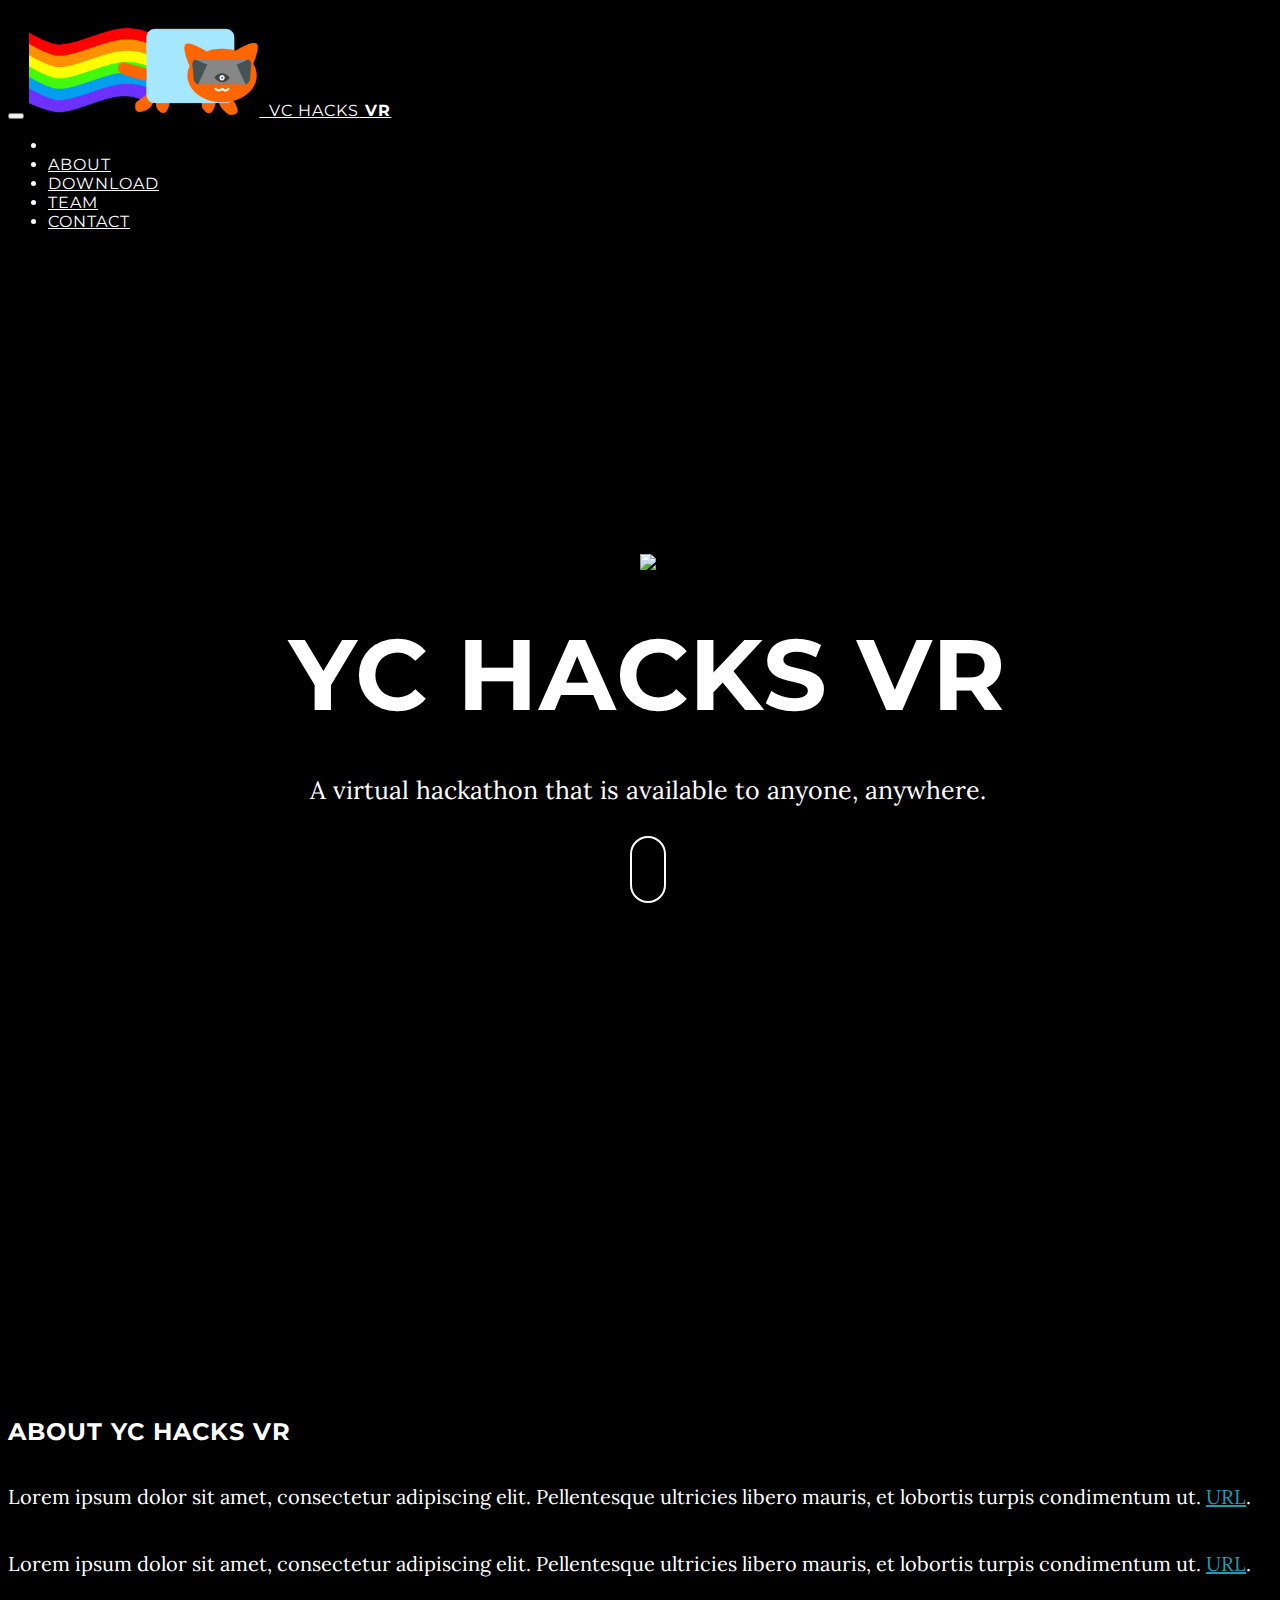
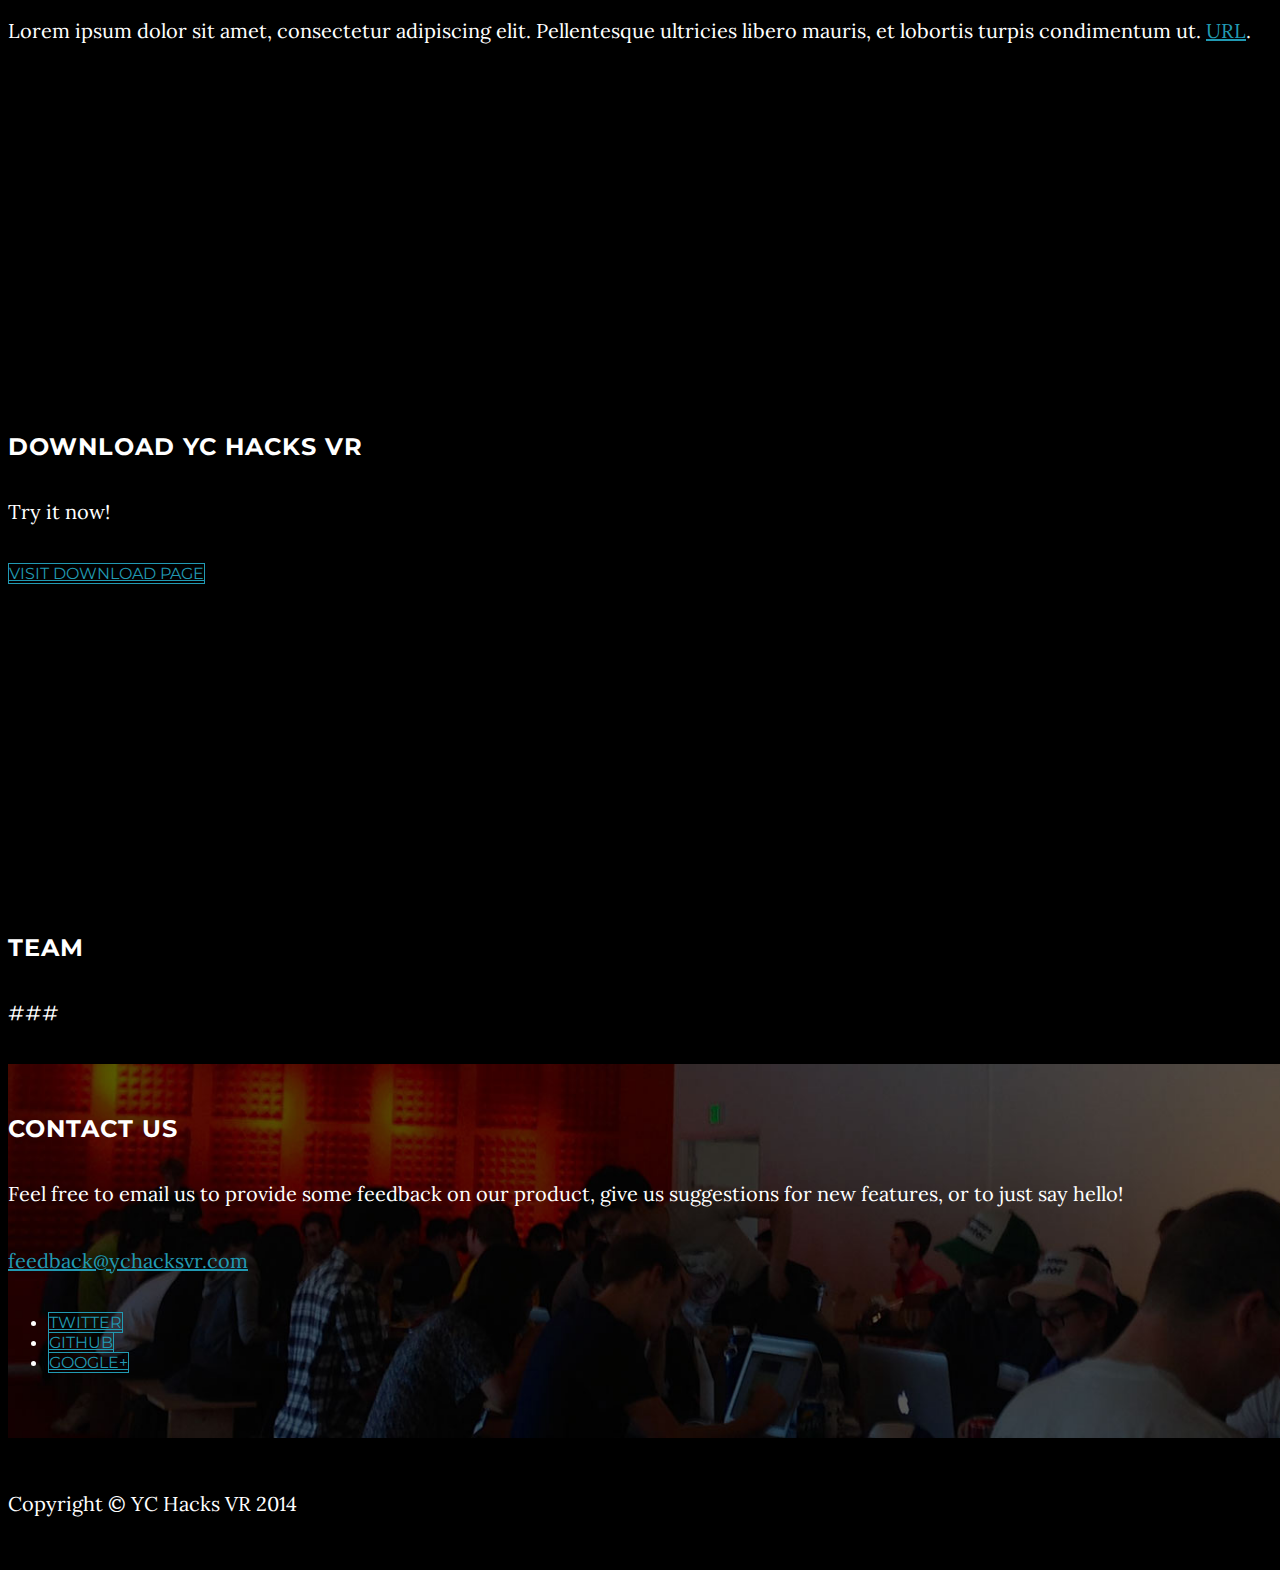
==== website/index.html @ 55fa694f "[Added] contact section background test" ====
<!DOCTYPE html>
<html lang="en">

<head>

    <meta charset="utf-8">
    <meta http-equiv="X-UA-Compatible" content="IE=edge">
    <meta name="viewport" content="width=device-width, initial-scale=1">
    <meta name="description" content="">
    <meta name="author" content="">

    <title>YC Hacks VR - Hackathon for all hackers on the planet</title>

    <!-- Bootstrap Core CSS -->
    <link href="css/bootstrap.min.css" rel="stylesheet">

    <!-- Custom CSS -->
    <link href="css/style.css" rel="stylesheet">

    <!-- Custom Fonts -->
    <link href="font-awesome-4.1.0/css/font-awesome.min.css" rel="stylesheet" type="text/css">
    <link href="http://fonts.googleapis.com/css?family=Lora:400,700,400italic,700italic" rel="stylesheet" type="text/css">
    <link href="http://fonts.googleapis.com/css?family=Montserrat:400,700" rel="stylesheet" type="text/css">

    <!-- HTML5 Shim and Respond.js IE8 support of HTML5 elements and media queries -->
    <!-- WARNING: Respond.js doesn't work if you view the page via file:// -->
    <!--[if lt IE 9]>
        <script src="https://oss.maxcdn.com/libs/html5shiv/3.7.0/html5shiv.js"></script>
        <script src="https://oss.maxcdn.com/libs/respond.js/1.4.2/respond.min.js"></script>
    <![endif]-->

</head>

<body id="page-top" data-spy="scroll" data-target=".navbar-fixed-top">

    <!-- Navigation -->
    <nav class="navbar navbar-custom navbar-fixed-top" role="navigation">
        <div class="container">
            <div class="navbar-header">
                <button type="button" class="navbar-toggle" data-toggle="collapse" data-target=".navbar-main-collapse">
                    <i class="fa fa-bars"></i>
                </button>
                <a class="navbar-brand page-scroll" href="#page-top">
                    <!-- <i class="fa fa-play-circle"></i> -->  <span class="light"><img src="../img-logo/nyan-vrcat.png" width="18%" margin="">&nbsp;&nbsp;VC Hacks</span> VR
                </a>
            </div>

            <!-- Collect the nav links, forms, and other content for toggling -->
            <div class="collapse navbar-collapse navbar-right navbar-main-collapse">
                <ul class="nav navbar-nav">
                    <!-- Hidden li included to remove active class from about link when scrolled up past about section -->
                    <li class="hidden">
                        <a href="#page-top"></a>
                    </li>
                    <li>
                        <a class="page-scroll" href="#about">About</a>
                    </li>
                    <li>
                        <a class="page-scroll" href="#download">Download</a>
                    </li>
                    <li>
                        <a class="page-scroll" href="#team">Team</a>
                    </li>
                    <li>
                        <a class="page-scroll" href="#contact">Contact</a>
                    </li>
                </ul>
            </div>
            <!-- /.navbar-collapse -->
        </div>
        <!-- /.container -->
    </nav>

    <!-- Intro Header -->
    <header class="intro">
        <div class="intro-body">
            <div class="container">
                <div class="row">
                    <div class="col-md-8 col-md-offset-2">
                        <h1><img src="../img-logo/logo-cat.png"></h1>
                        <h1 class="brand-heading">YC Hacks VR</h1>
                        <p class="intro-text">A virtual hackathon that is available to anyone, anywhere.</p>
                        <a href="#about" class="btn btn-circle page-scroll">
                            <i class="fa fa-angle-double-down animated"></i>
                        </a>
                    </div>
                </div>
            </div>
        </div>
    </header>

    <!-- About Section -->
    <section id="about" class="container content-section text-center">
        <div class="row">
            <div class="col-lg-8 col-lg-offset-2">
                <h2>About YC Hacks VR</h2>
                <p>Lorem ipsum dolor sit amet, consectetur adipiscing elit. Pellentesque ultricies libero mauris, et lobortis turpis condimentum ut. <a href="#">URL</a>.</p>
                <p>Lorem ipsum dolor sit amet, consectetur adipiscing elit. Pellentesque ultricies libero mauris, et lobortis turpis condimentum ut. <a href="#">URL</a>.</p>
                <p>Lorem ipsum dolor sit amet, consectetur adipiscing elit. Pellentesque ultricies libero mauris, et lobortis turpis condimentum ut. <a href="#">URL</a>.</p>
            </div>


        </div>
    </section>

    <!-- Download Section -->
    <section id="download" class="content-section text-center">
        <div class="download-section">
            <div class="container">
                <div class="col-lg-8 col-lg-offset-2">
                    <h2>Download YC Hacks VR</h2>
                    <p>Try it now!</p>
                    <a href="#" class="btn btn-default btn-lg">Visit Download Page</a>
                </div>
            </div>
        </div>
    </section>

    <!-- Team Section -->
    <section id="team" class="content-section text-center">
        <div class="team-section">
            <div class="container">
                <div class="col-lg-8 col-lg-offset-2">
                    <h2>Team</h2>
                    <p>###</p>
<!--                     <a href="#" class="btn btn-default btn-lg">Visit Download Page</a> -->
                </div>
            </div>
        </div>
    </section>

    <!-- Contact Section -->
    <section id="contact" class="container content-section text-center">
        <div class="row">
            <div class="col-lg-8 col-lg-offset-2">
                <h2>Contact Us</h2>
                <p>Feel free to email us to provide some feedback on our product, give us suggestions for new features, or to just say hello!</p>
                <p><a href="mailto:feedback@ychacksvr.com">feedback@ychacksvr.com</a>
                </p>
                <ul class="list-inline banner-social-buttons">
                    <li>
                        <a href="#" class="btn btn-default btn-lg"><i class="fa fa-twitter fa-fw"></i> <span class="network-name">Twitter</span></a>
                    </li>
                    <li>
                        <a href="#" class="btn btn-default btn-lg"><i class="fa fa-github fa-fw"></i> <span class="network-name">Github</span></a>
                    </li>
                    <li>
                        <a href="#" class="btn btn-default btn-lg"><i class="fa fa-google-plus fa-fw"></i> <span class="network-name">Google+</span></a>
                    </li>
                </ul>
            </div>
        </div>
    </section>

    <!-- Map Section -->
<!--     <div id="map"></div> -->

    <!-- Footer -->
    <footer>
        <div class="container text-center">
            <p>Copyright &copy; YC Hacks VR 2014</p>
        </div>
    </footer>

    <!-- jQuery Version 1.11.0 -->
    <script src="js/jquery-1.11.0.js"></script>

    <!-- Bootstrap Core JavaScript -->
    <script src="js/bootstrap.min.js"></script>

    <!-- Plugin JavaScript -->
    <script src="js/jquery.easing.min.js"></script>

    <!-- Google Maps API Key - Use your own API key to enable the map feature. More information on the Google Maps API can be found at https://developers.google.com/maps/ -->
    <!-- <script type="text/javascript" src="https://maps.googleapis.com/maps/api/js?key=AIzaSyCRngKslUGJTlibkQ3FkfTxj3Xss1UlZDA&sensor=false"></script> -->

    <!-- Custom Theme JavaScript -->
    <script src="js/grayscale.js"></script>

</body>

</html>
---- website/css/style.css ----
/*!
 * Start Bootstrap - Grayscale Bootstrap Theme (http://startbootstrap.com)
 * Code licensed under the Apache License v2.0.
 * For details, see http://www.apache.org/licenses/LICENSE-2.0.
 */

body {
    width: 100%;
    height: 100%;
    font-family: Lora,"Helvetica Neue",Helvetica,Arial,sans-serif;
    color: #fff;
    background-color: #000;
}

html {
    width: 100%;
    height: 100%;
}

h1,
h2,
h3,
h4,
h5,
h6 {
    margin: 0 0 35px;
    text-transform: uppercase;
    font-family: Montserrat,"Helvetica Neue",Helvetica,Arial,sans-serif;
    font-weight: 700;
    letter-spacing: 1px;
}

p {
    margin: 0 0 25px;
    font-size: 18px;
    line-height: 1.5;
}

@media(min-width:767px) {
    p {
        margin: 0 0 35px;
        font-size: 20px;
        line-height: 1.6;
    }
}

a {
    color: #219ab3;
    -webkit-transition: all .2s ease-in-out;
    -moz-transition: all .2s ease-in-out;
    transition: all .2s ease-in-out;
}

a:hover,
a:focus {
    text-decoration: none;
    color: #11505d;
}

.light {
    font-weight: 400;
}

.navbar-custom {
    margin-bottom: 0;
    border-bottom: 1px solid rgba(255,255,255,.3);
    text-transform: uppercase;
    font-family: Montserrat,"Helvetica Neue",Helvetica,Arial,sans-serif;
    background-color: #000;
}

.navbar-custom .navbar-brand {
    font-weight: 700;
}

.navbar-custom .navbar-brand:focus {
    outline: 0;
}

.navbar-custom .navbar-brand .navbar-toggle {
    padding: 4px 6px;
    font-size: 16px;
    color: #fff;
}

.navbar-custom .navbar-brand .navbar-toggle:focus,
.navbar-custom .navbar-brand .navbar-toggle:active {
    outline: 0;
}

.navbar-custom a {
    color: #fff;
}

.navbar-custom .nav li.active {
    outline: nonte;
    background-color: rgba(255,255,255,.3);
}

.navbar-custom .nav li a {
    -webkit-transition: background .3s ease-in-out;
    -moz-transition: background .3s ease-in-out;
    transition: background .3s ease-in-out;
}

.navbar-custom .nav li a:hover,
.navbar-custom .nav li a:focus,
.navbar-custom .nav li a.active {
    outline: 0;
    background-color: rgba(255,255,255,.3);
}

@media(min-width:767px) {
    .navbar {
        padding: 20px 0;
        border-bottom: 0;
        letter-spacing: 1px;
        background: 0 0;
        -webkit-transition: background .5s ease-in-out,padding .5s ease-in-out;
        -moz-transition: background .5s ease-in-out,padding .5s ease-in-out;
        transition: background .5s ease-in-out,padding .5s ease-in-out;
    }

    .top-nav-collapse {
        padding: 0;
        background-color: #000;
    }

    .navbar-custom.top-nav-collapse {
        border-bottom: 1px solid rgba(255,255,255,.3);
    }
}

.intro {
    display: table;
    width: 100%;
    height: auto;
    padding: 100px 0;
    text-align: center;
    color: #fff;
    background: url(../img/intro-bg1.jpg) no-repeat bottom center scroll;
    background-color: #000;
    -webkit-background-size: cover;
    -moz-background-size: cover;
    background-size: cover;
    -o-background-size: cover;
}

.intro .intro-body {
    display: table-cell;
    vertical-align: middle;
}

.intro .intro-body .brand-heading {
    font-size: 40px;
}

.intro .intro-body .intro-text {
    font-size: 18px;
}

@media(min-width:767px) {
    .intro {
        height: 100%;
        padding: 0;
    }

    .intro .intro-body .brand-heading {
        font-size: 100px;
    }

    .intro .intro-body .intro-text {
        font-size: 25px;
    }
}

.btn-circle {
    width: 70px;
    height: 70px;
    margin-top: 15px;
    padding: 7px 16px;
    border: 2px solid #fff;
    border-radius: 35px;
    font-size: 40px;
    color: #fff;
    background: 0 0;
    -webkit-transition: background .3s ease-in-out;
    -moz-transition: background .3s ease-in-out;
    transition: background .3s ease-in-out;
}

.btn-circle:hover,
.btn-circle:focus {
    outline: 0;
    color: #fff;
    background: rgba(255,255,255,.1);
}

.btn-circle i.animated {
    -webkit-transition-property: -webkit-transform;
    -webkit-transition-duration: 1s;
    -moz-transition-property: -moz-transform;
    -moz-transition-duration: 1s;
}

.btn-circle:hover i.animated {
    -webkit-animation-name: pulse;
    -moz-animation-name: pulse;
    -webkit-animation-duration: 1.5s;
    -moz-animation-duration: 1.5s;
    -webkit-animation-iteration-count: infinite;
    -moz-animation-iteration-count: infinite;
    -webkit-animation-timing-function: linear;
    -moz-animation-timing-function: linear;
}

@-webkit-keyframes pulse {
    0 {
        -webkit-transform: scale(1);
        transform: scale(1);
    }

    50% {
        -webkit-transform: scale(1.2);
        transform: scale(1.2);
    }

    100% {
        -webkit-transform: scale(1);
        transform: scale(1);
    }
}

@-moz-keyframes pulse {
    0 {
        -moz-transform: scale(1);
        transform: scale(1);
    }

    50% {
        -moz-transform: scale(1.2);
        transform: scale(1.2);
    }

    100% {
        -moz-transform: scale(1);
        transform: scale(1);
    }
}

.content-section {
    padding-top: 100px;
}

.download-section {
    width: 100%;
    padding: 50px 0;
    color: #fff;
    background: url(../img/downloads-bg1.jpg) no-repeat center center scroll;
    background-color: #000;
    -webkit-background-size: cover;
    -moz-background-size: cover;
    background-size: cover;
    -o-background-size: cover;
}

#map {
    width: 100%;
    height: 200px;
    margin-top: 100px;
}

@media(min-width:767px) {
    .content-section {
        padding-top: 250px;
    }

    .download-section {
        padding: 100px 0;
    }

    #map {
        height: 400px;
        margin-top: 250px;
    }
}

.btn {
    text-transform: uppercase;
    font-family: Montserrat,"Helvetica Neue",Helvetica,Arial,sans-serif;
    font-weight: 400;
    -webkit-transition: all .3s ease-in-out;
    -moz-transition: all .3s ease-in-out;
    transition: all .3s ease-in-out;
}

.btn-default {
    border: 1px solid #219ab3;
    color: #219ab3;
    background-color: transparent;
}

.btn-default:hover,
.btn-default:focus {
    border: 1px solid #219ab3;
    outline: 0;
    color: #000;
    background-color: #219ab3;
}

#contact {
    width: 100%;
    padding: 50px 0;
    color: #fff;
    background: url(../img/downloads-bg2.jpg) no-repeat center center scroll;
    background-color: #000;
    -webkit-background-size: cover;
    -moz-background-size: cover;
    background-size: cover;
    -o-background-size: cover;
}


ul.banner-social-buttons {
    margin-top: 0;
}


@media(max-width:1199px) {
    ul.banner-social-buttons {
        margin-top: 15px;
    }
}

@media(max-width:767px) {
    ul.banner-social-buttons li {
        display: block;
        margin-bottom: 20px;
        padding: 0;
    }

    ul.banner-social-buttons li:last-child {
        margin-bottom: 0;
    }
}

footer {
    padding: 50px 0;
}

footer p {
    margin: 0;
}

::-moz-selection {
    text-shadow: none;
    background: #fcfcfc;
    background: rgba(255,255,255,.2);
}

::selection {
    text-shadow: none;
    background: #fcfcfc;
    background: rgba(255,255,255,.2);
}

img::selection {
    background: 0 0;
}

img::-moz-selection {
    background: 0 0;
}

body {
    webkit-tap-highlight-color: rgba(255,255,255,.2);
}
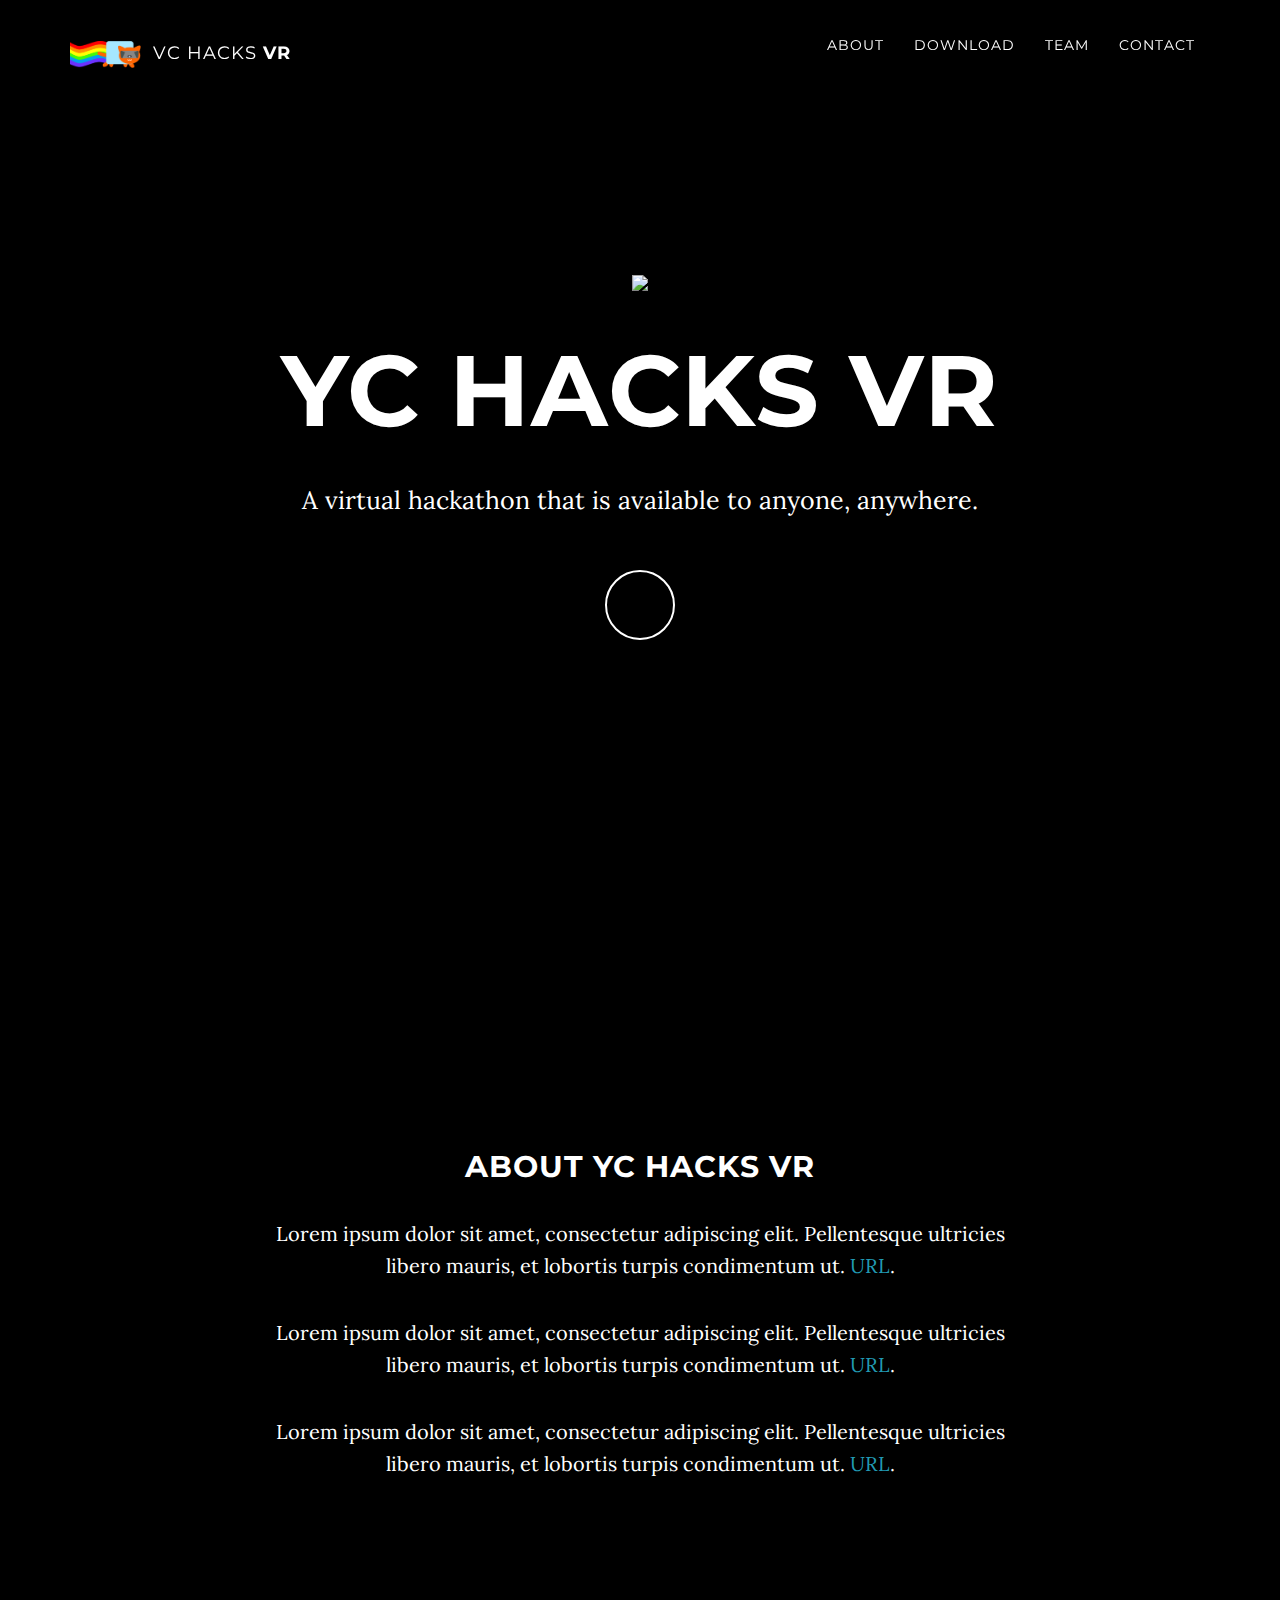
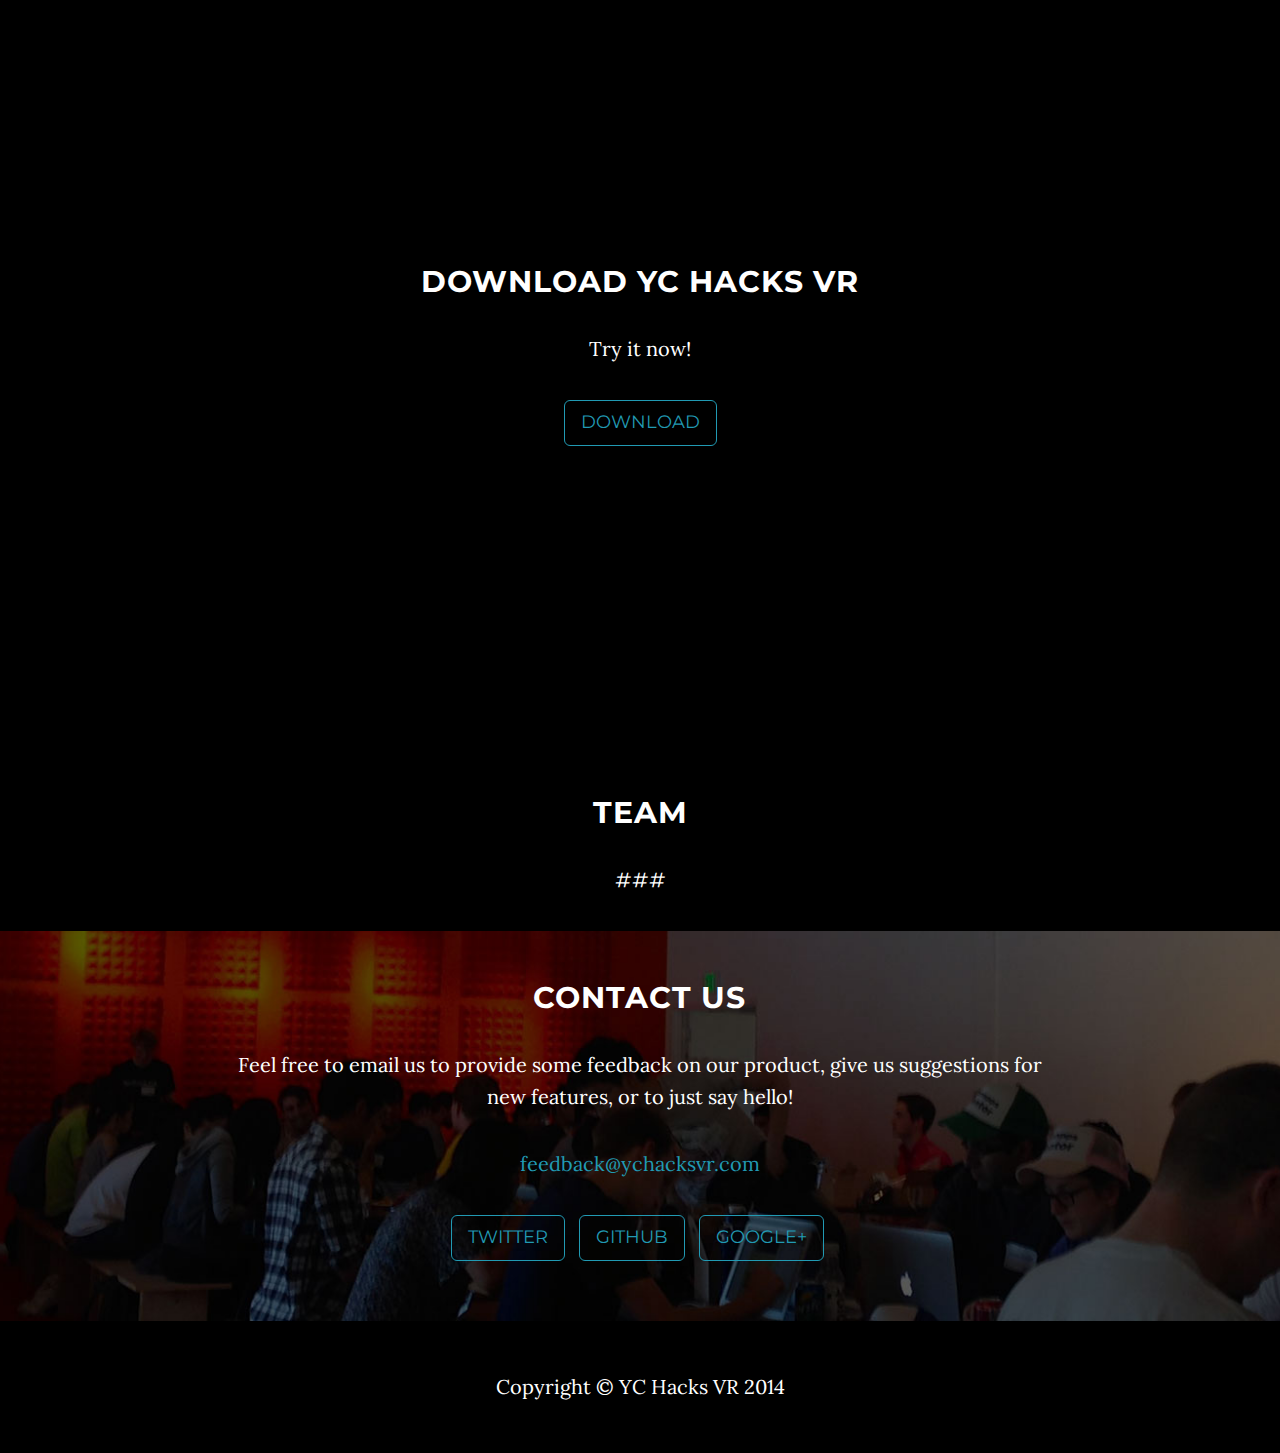
==== commit 5a3d67b5: "[Fixed] nav-bar position" ====
--- a/website/index.html
+++ b/website/index.html
@@ -41,7 +41,7 @@
                     <i class="fa fa-bars"></i>
                 </button>
                 <a class="navbar-brand page-scroll" href="#page-top">
-                    <!-- <i class="fa fa-play-circle"></i> -->  <span class="light"><img src="../img-logo/nyan-vrcat.png" width="18%" margin="">&nbsp;&nbsp;VC Hacks</span> VR
+                    <!-- <i class="fa fa-play-circle"></i> -->  <span class="light"><img src="../img-logo/nyan-vrcat.png" width="18%">&nbsp;&nbsp;VC Hacks</span> VR
                 </a>
             </div>
 
@@ -110,7 +110,7 @@
                 <div class="col-lg-8 col-lg-offset-2">
                     <h2>Download YC Hacks VR</h2>
                     <p>Try it now!</p>
-                    <a href="#" class="btn btn-default btn-lg">Visit Download Page</a>
+                    <a href="#" class="btn btn-default btn-lg">Download</a>
                 </div>
             </div>
         </div>
--- a/website/css/style.css
+++ b/website/css/style.css
@@ -61,6 +61,10 @@
     font-weight: 400;
 }
 
+.navbar-brand {
+    padding-bottom: 10px;
+}
+
 .navbar-custom {
     margin-bottom: 0;
     border-bottom: 1px solid rgba(255,255,255,.3);
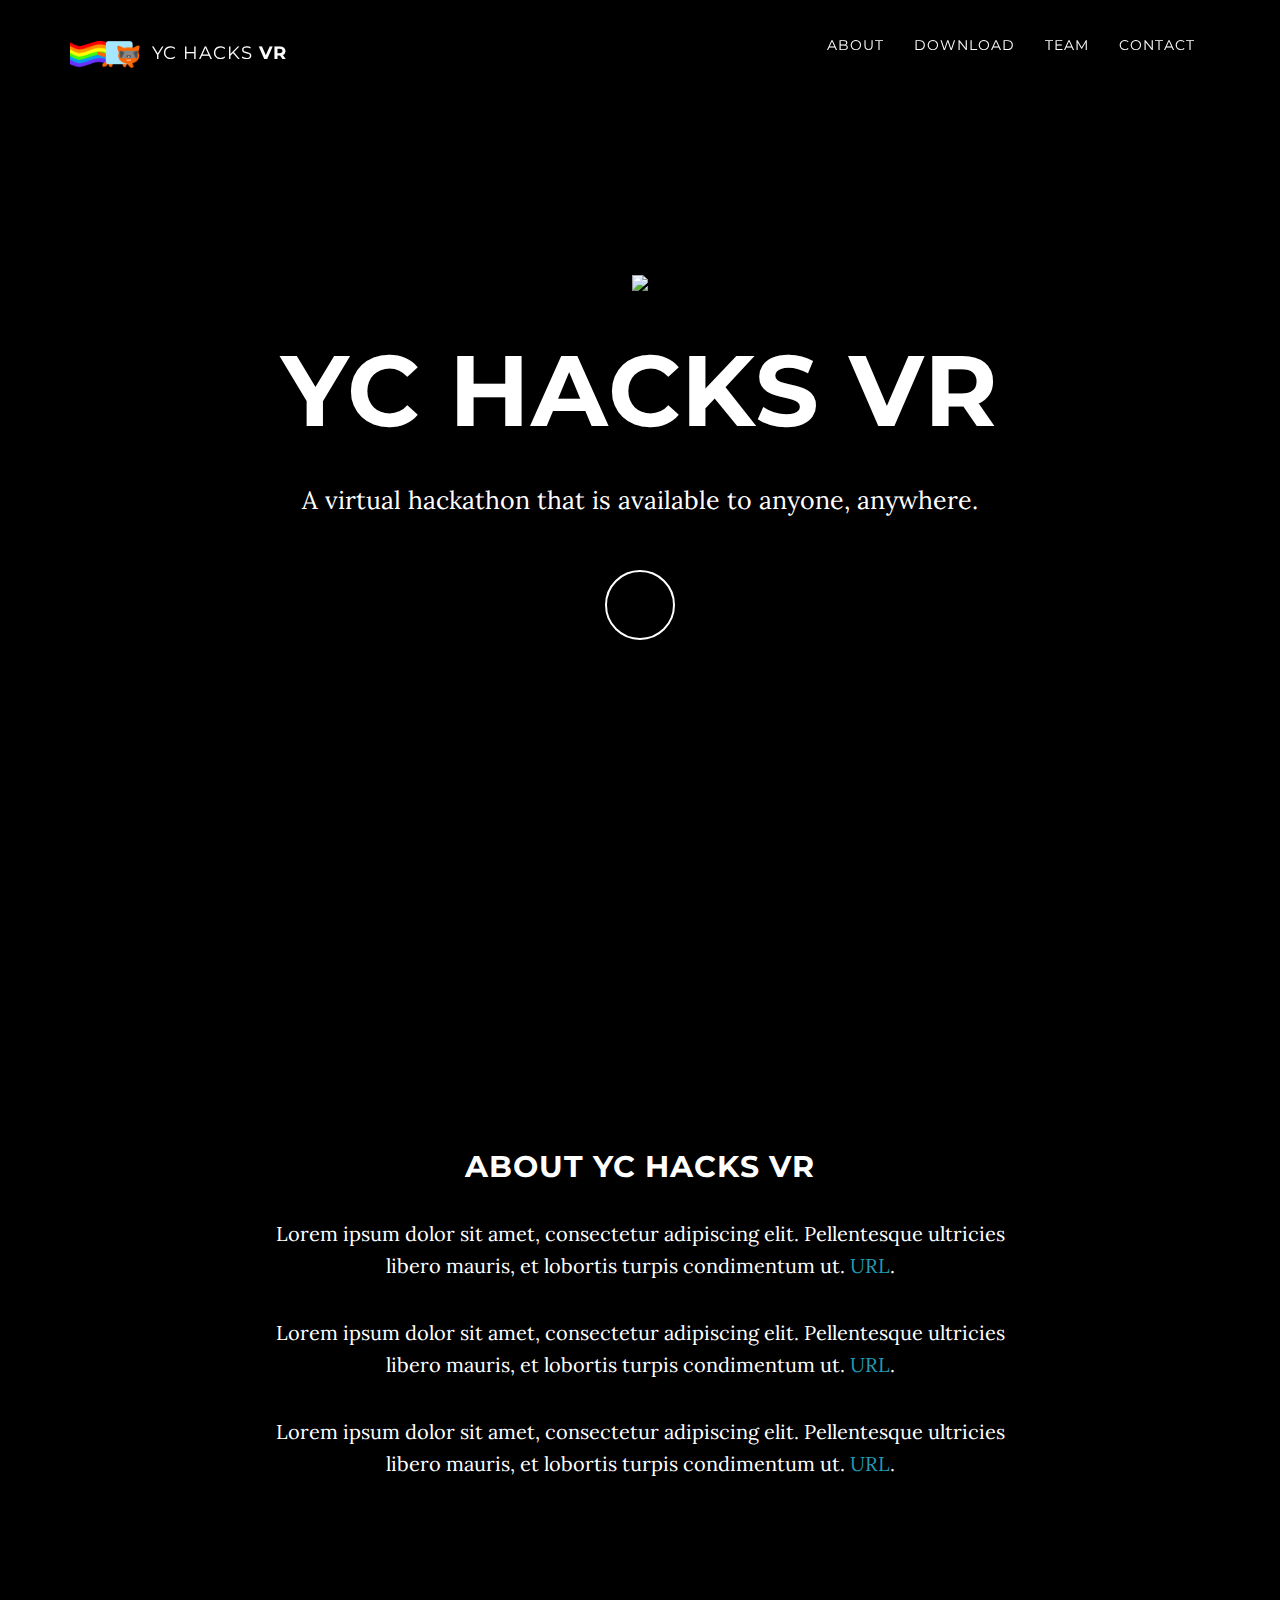
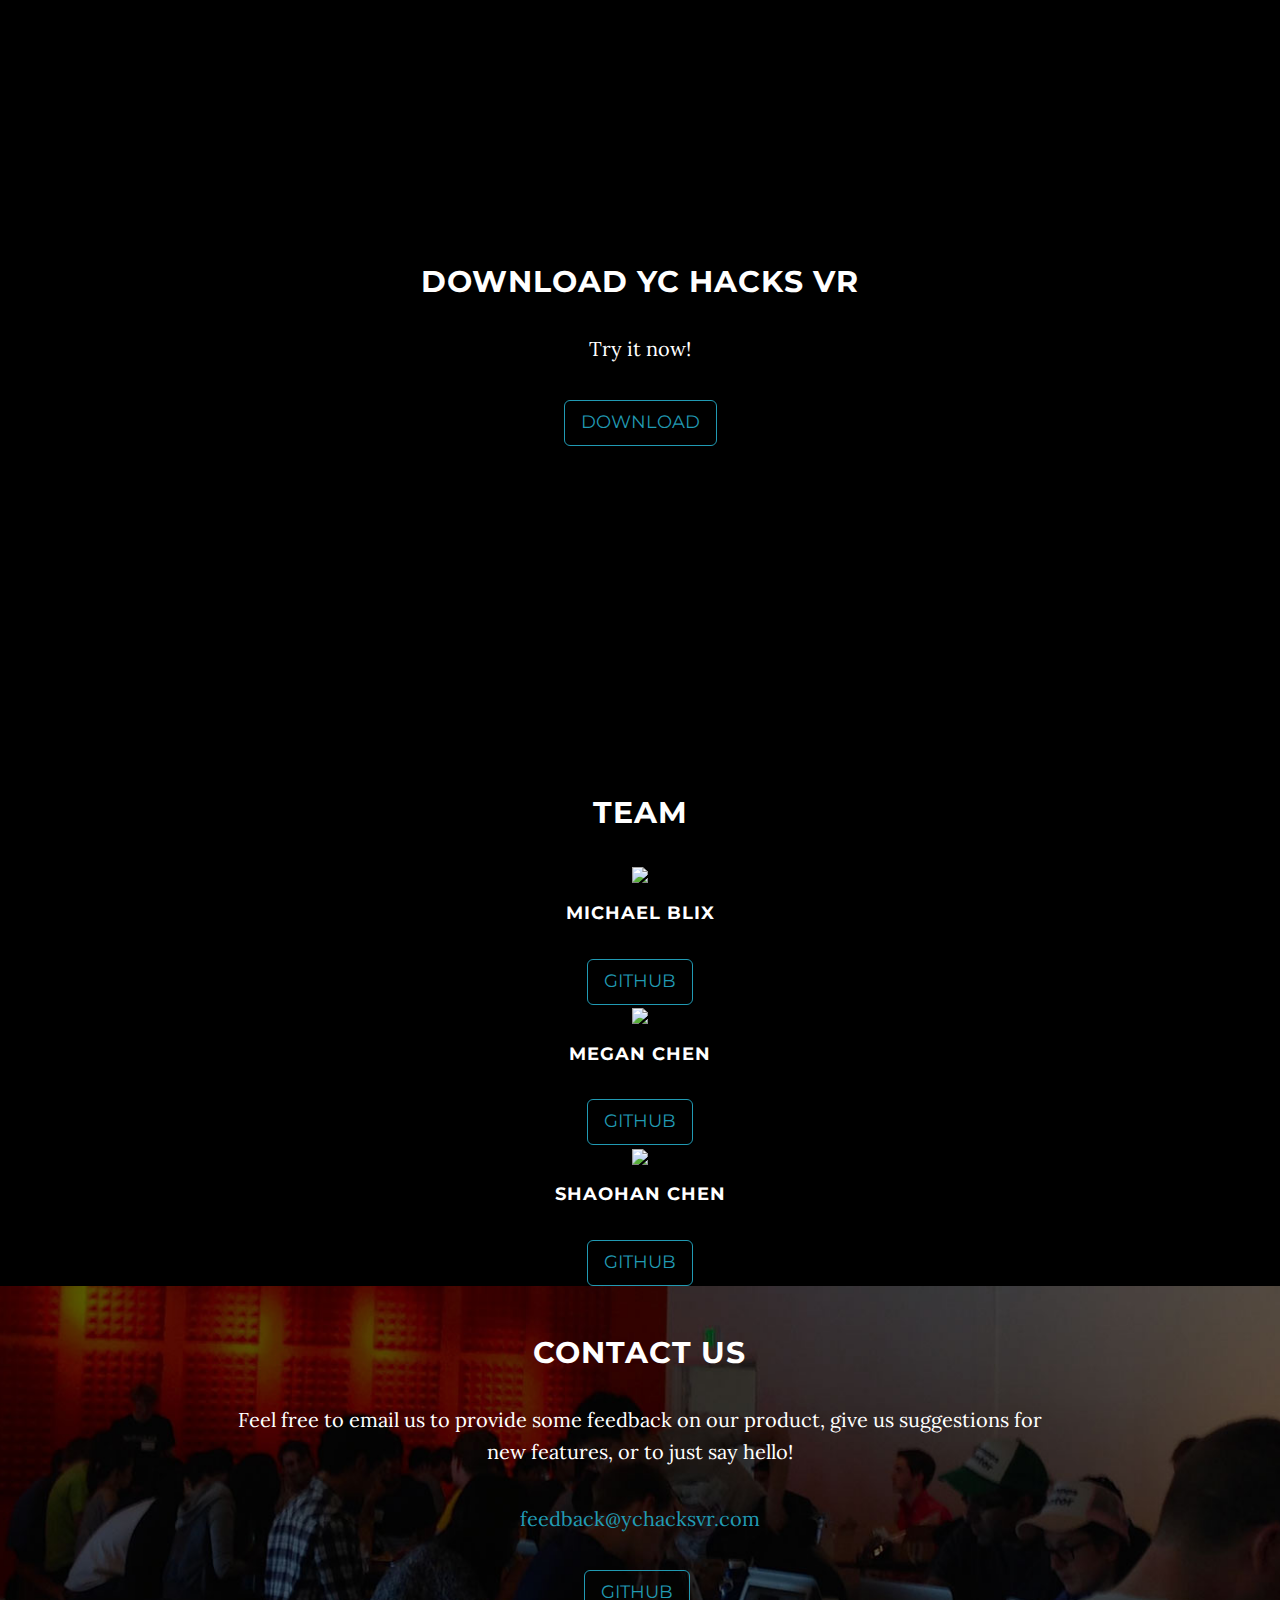
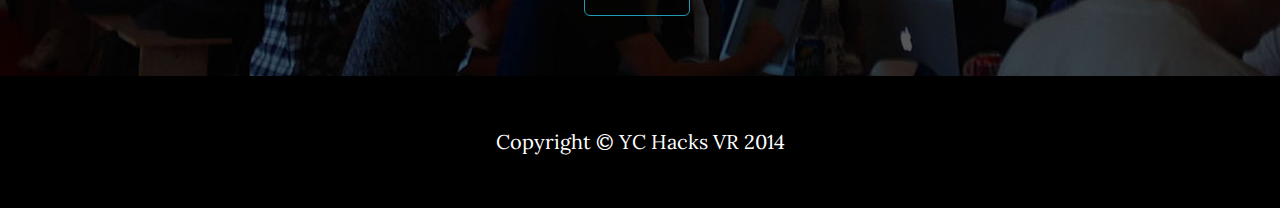
==== commit 853dde9a: "[Fixed] typo" ====
--- a/website/index.html
+++ b/website/index.html
@@ -41,7 +41,7 @@
                     <i class="fa fa-bars"></i>
                 </button>
                 <a class="navbar-brand page-scroll" href="#page-top">
-                    <!-- <i class="fa fa-play-circle"></i> -->  <span class="light"><img src="../img-logo/nyan-vrcat.png" width="18%">&nbsp;&nbsp;VC Hacks</span> VR
+                    <!-- <i class="fa fa-play-circle"></i> -->  <span class="light"><img src="../img-logo/nyan-vrcat.png" width="18%">&nbsp;&nbsp;YC Hacks</span> VR
                 </a>
             </div>
 
@@ -98,8 +98,6 @@
                 <p>Lorem ipsum dolor sit amet, consectetur adipiscing elit. Pellentesque ultricies libero mauris, et lobortis turpis condimentum ut. <a href="#">URL</a>.</p>
                 <p>Lorem ipsum dolor sit amet, consectetur adipiscing elit. Pellentesque ultricies libero mauris, et lobortis turpis condimentum ut. <a href="#">URL</a>.</p>
             </div>
-
-
         </div>
     </section>
 
@@ -120,9 +118,25 @@
     <section id="team" class="content-section text-center">
         <div class="team-section">
             <div class="container">
-                <div class="col-lg-8 col-lg-offset-2">
+                <div class="col-lg-10 col-lg-offset-1">
                     <h2>Team</h2>
-                    <p>###</p>
+                    <div id="about-1">
+                        <img src="img/about-1.png"><br /><br />
+                        <h4>Michael Blix</h4>
+                        <a href="https://github.com/mkeblx" target="_blank" class="btn btn-default btn-lg"><i class="fa fa-github fa-fw"></i> <span class="network-name">Github</span></a>
+                    </div>
+
+                    <div id="about-2">
+                        <img src="img/about-2.png"><br /><br />
+                        <h4>Megan Chen</h4>
+                        <a href="https://github.com/gauss1181" target="_blank" class="btn btn-default btn-lg"><i class="fa fa-github fa-fw"></i> <span class="network-name">Github</span></a>
+                    </div>
+
+                    <div id="about-3">
+                        <img src="img/about-3.png"><br /><br />
+                        <h4>Shaohan Chen</h4>
+                        <a href="https://github.com/shaohan" target="_blank" class="btn btn-default btn-lg"><i class="fa fa-github fa-fw"></i> <span class="network-name">Github</span></a>
+                    </div>
 <!--                     <a href="#" class="btn btn-default btn-lg">Visit Download Page</a> -->
                 </div>
             </div>
@@ -138,14 +152,11 @@
                 <p><a href="mailto:feedback@ychacksvr.com">feedback@ychacksvr.com</a>
                 </p>
                 <ul class="list-inline banner-social-buttons">
+                    <!-- <li>
+                        <a href="#" class="btn btn-default btn-lg"><i class="fa fa-twitter fa-fw"></i> <span class="network-name">Twitter</span></a>
+                    </li> -->
                     <li>
-                        <a href="#" class="btn btn-default btn-lg"><i class="fa fa-twitter fa-fw"></i> <span class="network-name">Twitter</span></a>
-                    </li>
-                    <li>
-                        <a href="#" class="btn btn-default btn-lg"><i class="fa fa-github fa-fw"></i> <span class="network-name">Github</span></a>
-                    </li>
-                    <li>
-                        <a href="#" class="btn btn-default btn-lg"><i class="fa fa-google-plus fa-fw"></i> <span class="network-name">Google+</span></a>
+                        <a href="https://github.com/gauss1181/ychacksVR" target="_blank" class="btn btn-default btn-lg"><i class="fa fa-github fa-fw"></i> <span class="network-name">Github</span></a>
                     </li>
                 </ul>
             </div>
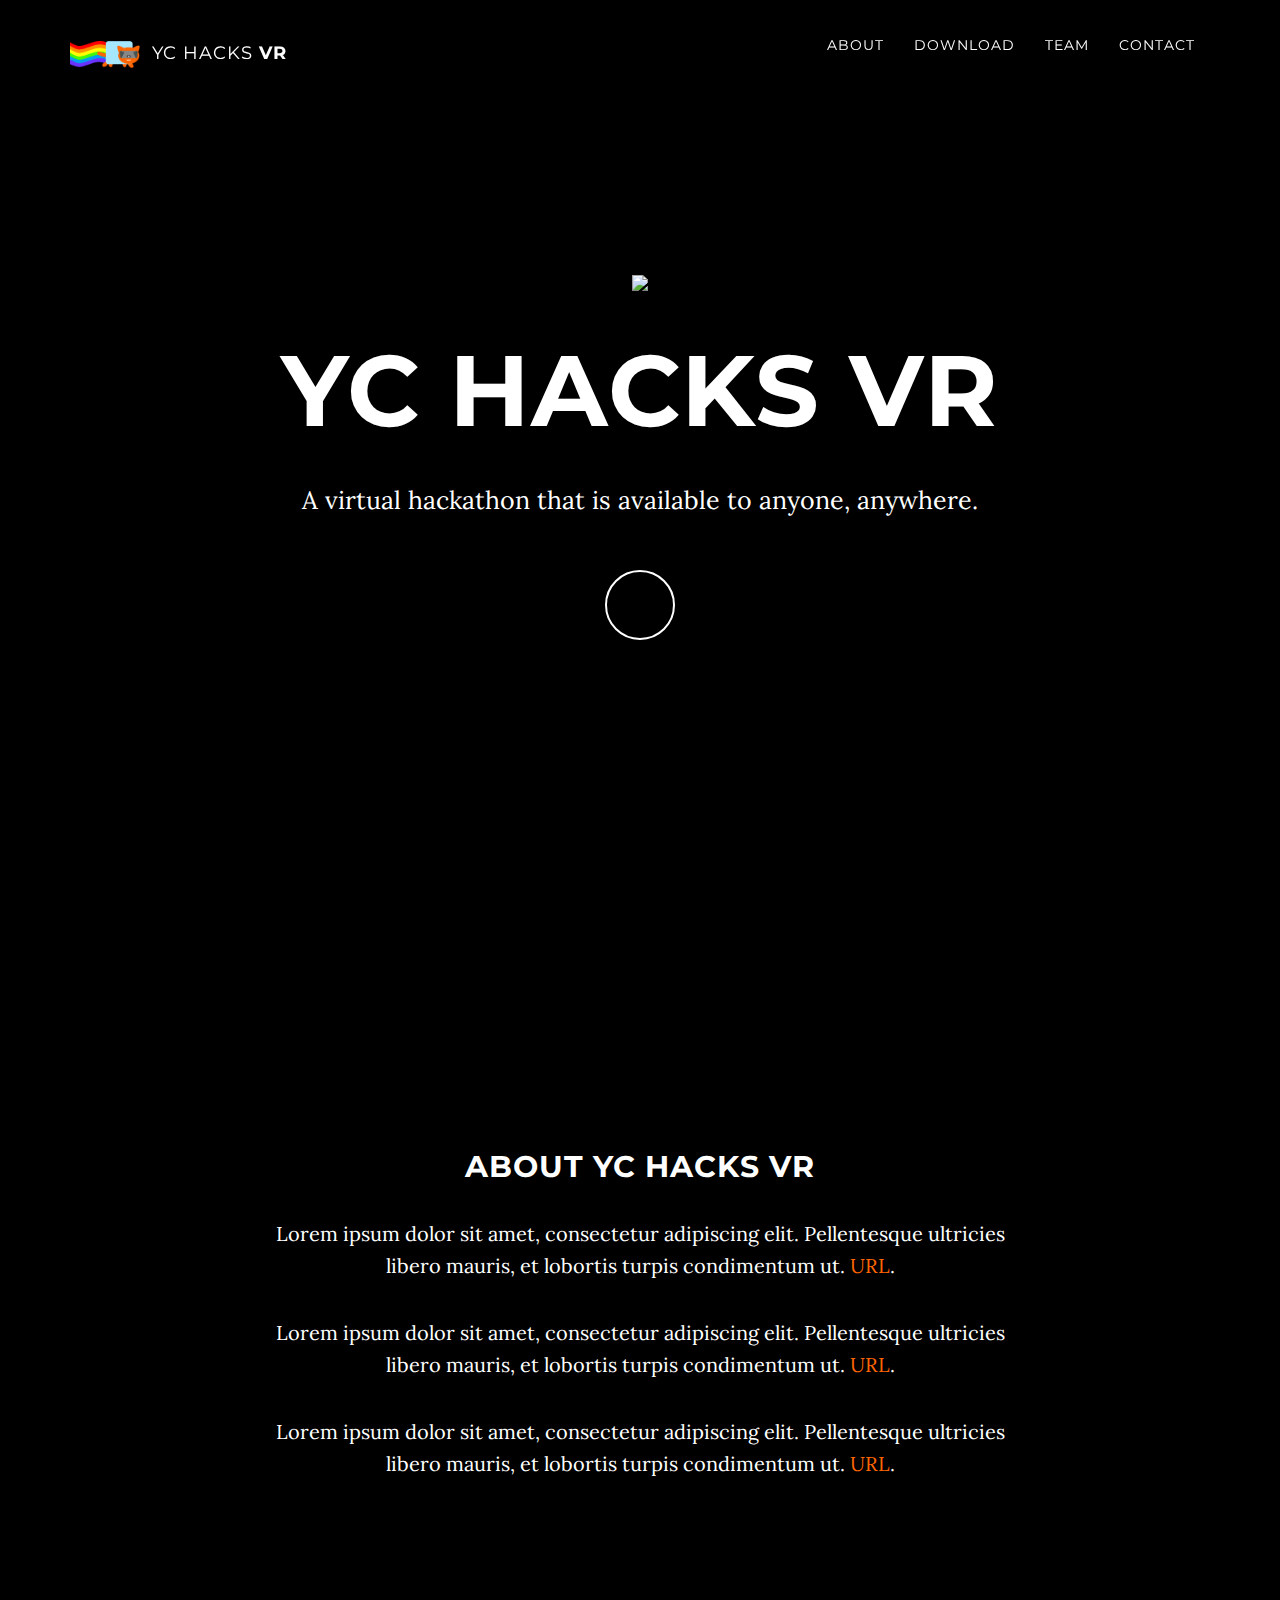
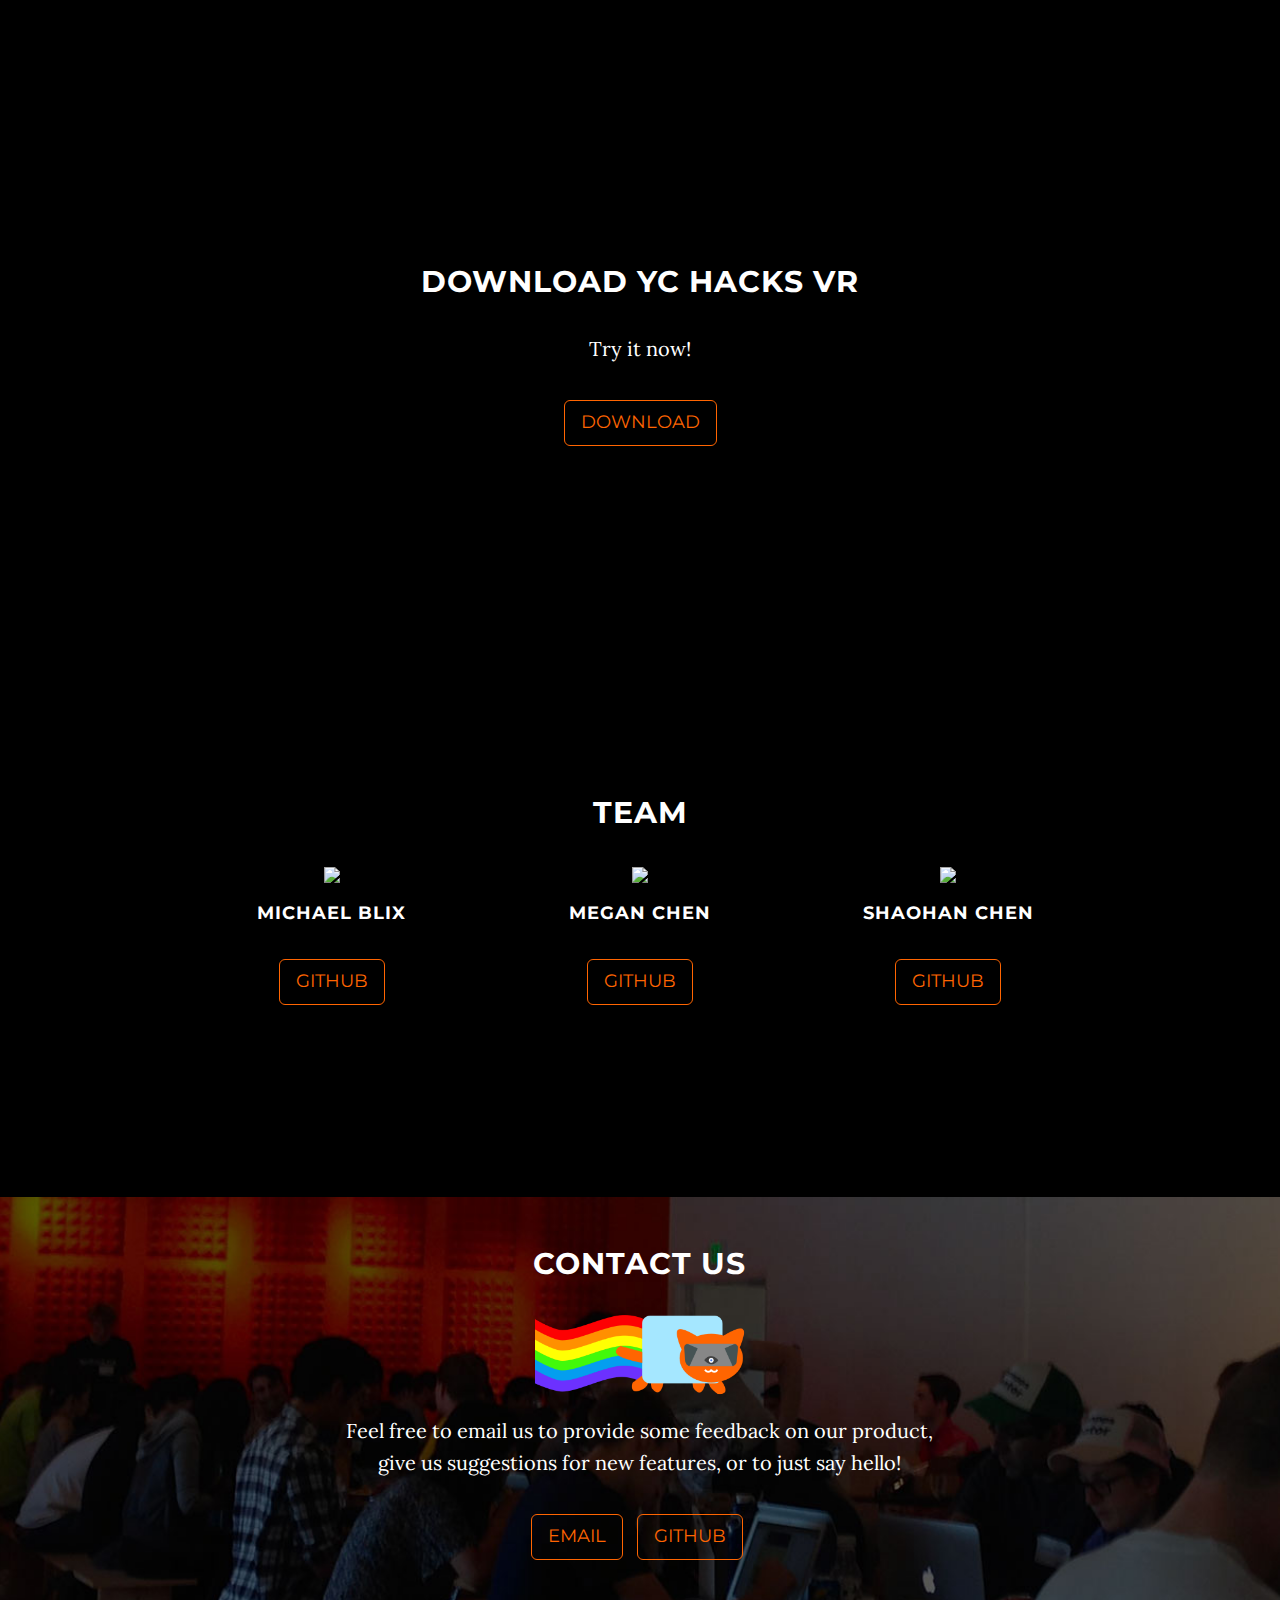
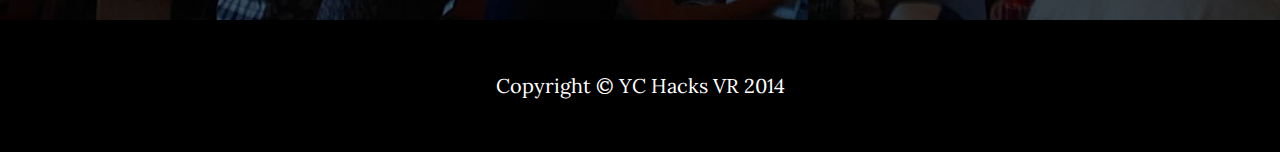
==== commit 8a854660: "[Modified] replace plain text email address with btn" ====
--- a/website/index.html
+++ b/website/index.html
@@ -148,13 +148,12 @@
         <div class="row">
             <div class="col-lg-8 col-lg-offset-2">
                 <h2>Contact Us</h2>
-                <p>Feel free to email us to provide some feedback on our product, give us suggestions for new features, or to just say hello!</p>
-                <p><a href="mailto:feedback@ychacksvr.com">feedback@ychacksvr.com</a>
-                </p>
+                <span class="light"><img src="../img-logo/nyan-vrcat.png" width="25%"><br /><br />
+                <p>Feel free to email us to provide some feedback on our product, <br />give us suggestions for new features, or to just say hello!</p>
                 <ul class="list-inline banner-social-buttons">
-                    <!-- <li>
-                        <a href="#" class="btn btn-default btn-lg"><i class="fa fa-twitter fa-fw"></i> <span class="network-name">Twitter</span></a>
-                    </li> -->
+                    <li>
+                        <a href="mailto:feedback@ychacksvr.com" class="btn btn-default btn-lg"><i class="fa fa-envelope-o fa-fw"></i> <span class="network-name">Email</span></a>
+                    </li>
                     <li>
                         <a href="https://github.com/gauss1181/ychacksVR" target="_blank" class="btn btn-default btn-lg"><i class="fa fa-github fa-fw"></i> <span class="network-name">Github</span></a>
                     </li>
--- a/website/css/style.css
+++ b/website/css/style.css
@@ -45,7 +45,7 @@
 }
 
 a {
-    color: #219ab3;
+    color: #FF6501;
     -webkit-transition: all .2s ease-in-out;
     -moz-transition: all .2s ease-in-out;
     transition: all .2s ease-in-out;
@@ -54,7 +54,7 @@
 a:hover,
 a:focus {
     text-decoration: none;
-    color: #11505d;
+    color: #FF9753;
 }
 
 .light {
@@ -113,6 +113,29 @@
     outline: 0;
     background-color: rgba(255,255,255,.3);
 }
+
+#team {
+    padding-bottom: 15% !important;
+}
+
+#about-1 {
+    float: left;
+    width: 33%;
+    text-align: center;
+}
+
+#about-2 {
+    display: inline-block;
+    width: 33%;
+    text-align: center;
+}
+
+#about-3 {
+    float: right;
+    width: 33%;
+    text-align: center;
+}
+
 
 @media(min-width:767px) {
     .navbar {
@@ -299,17 +322,18 @@
 }
 
 .btn-default {
-    border: 1px solid #219ab3;
-    color: #219ab3;
+    border: 1px solid #FF6501;
+    color: #FF6501;
     background-color: transparent;
 }
 
 .btn-default:hover,
 .btn-default:focus {
-    border: 1px solid #219ab3;
+    border: 1px solid #FF6501;
     outline: 0;
-    color: #000;
-    background-color: #219ab3;
+    color: #FFF;
+    /*    background-color: #219ab3;*/
+    background-color: #FF6501
 }
 
 #contact {
@@ -348,6 +372,27 @@
     }
 }
 
+@media(max-width:450px) {
+    #about-1 {
+        float: none !important;
+        width: 100% !important;
+        margin-bottom: 50px;
+    }
+
+     #about-2 {
+        float: none !important;
+        width: 100% !important;
+        margin-bottom: 50px;
+    }
+
+     #about-3 {
+        float: none !important;
+        width: 100% !important;
+        margin-bottom: 50px;
+    }
+}
+
+
 footer {
     padding: 50px 0;
 }
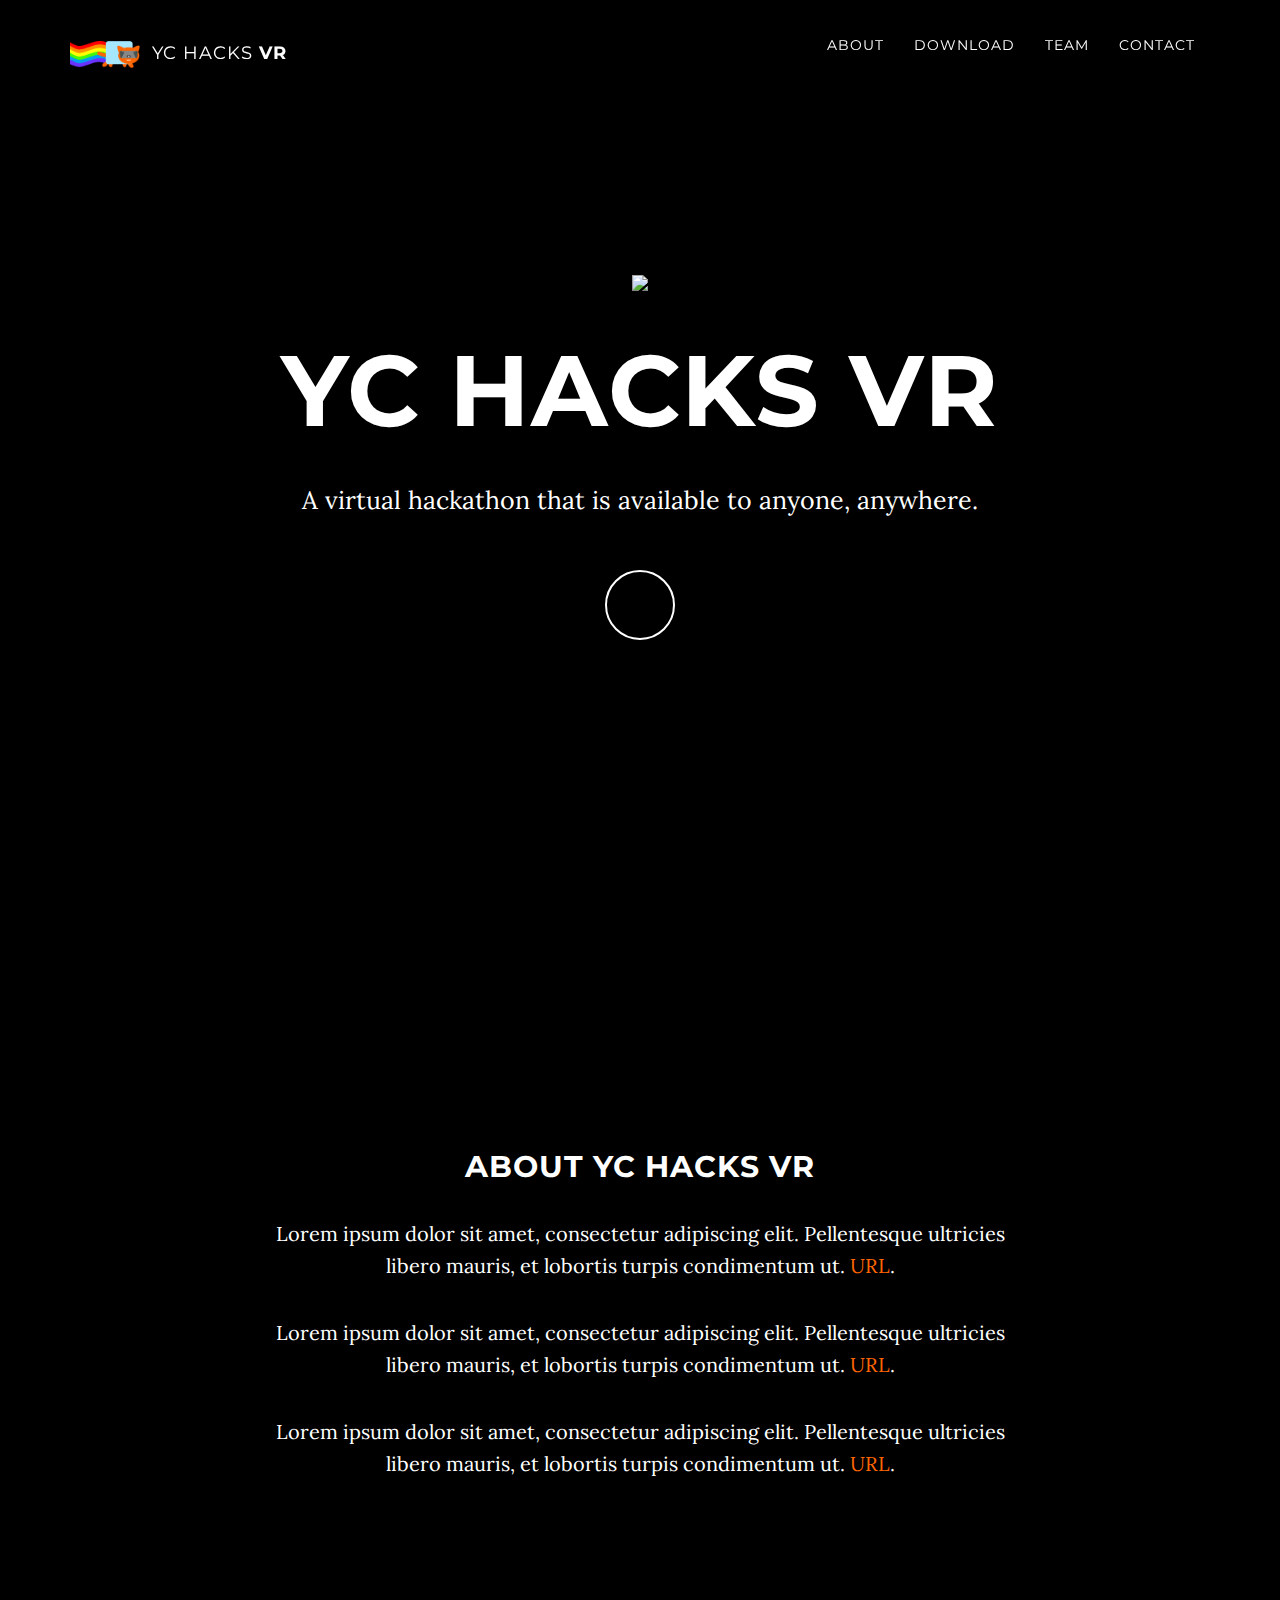
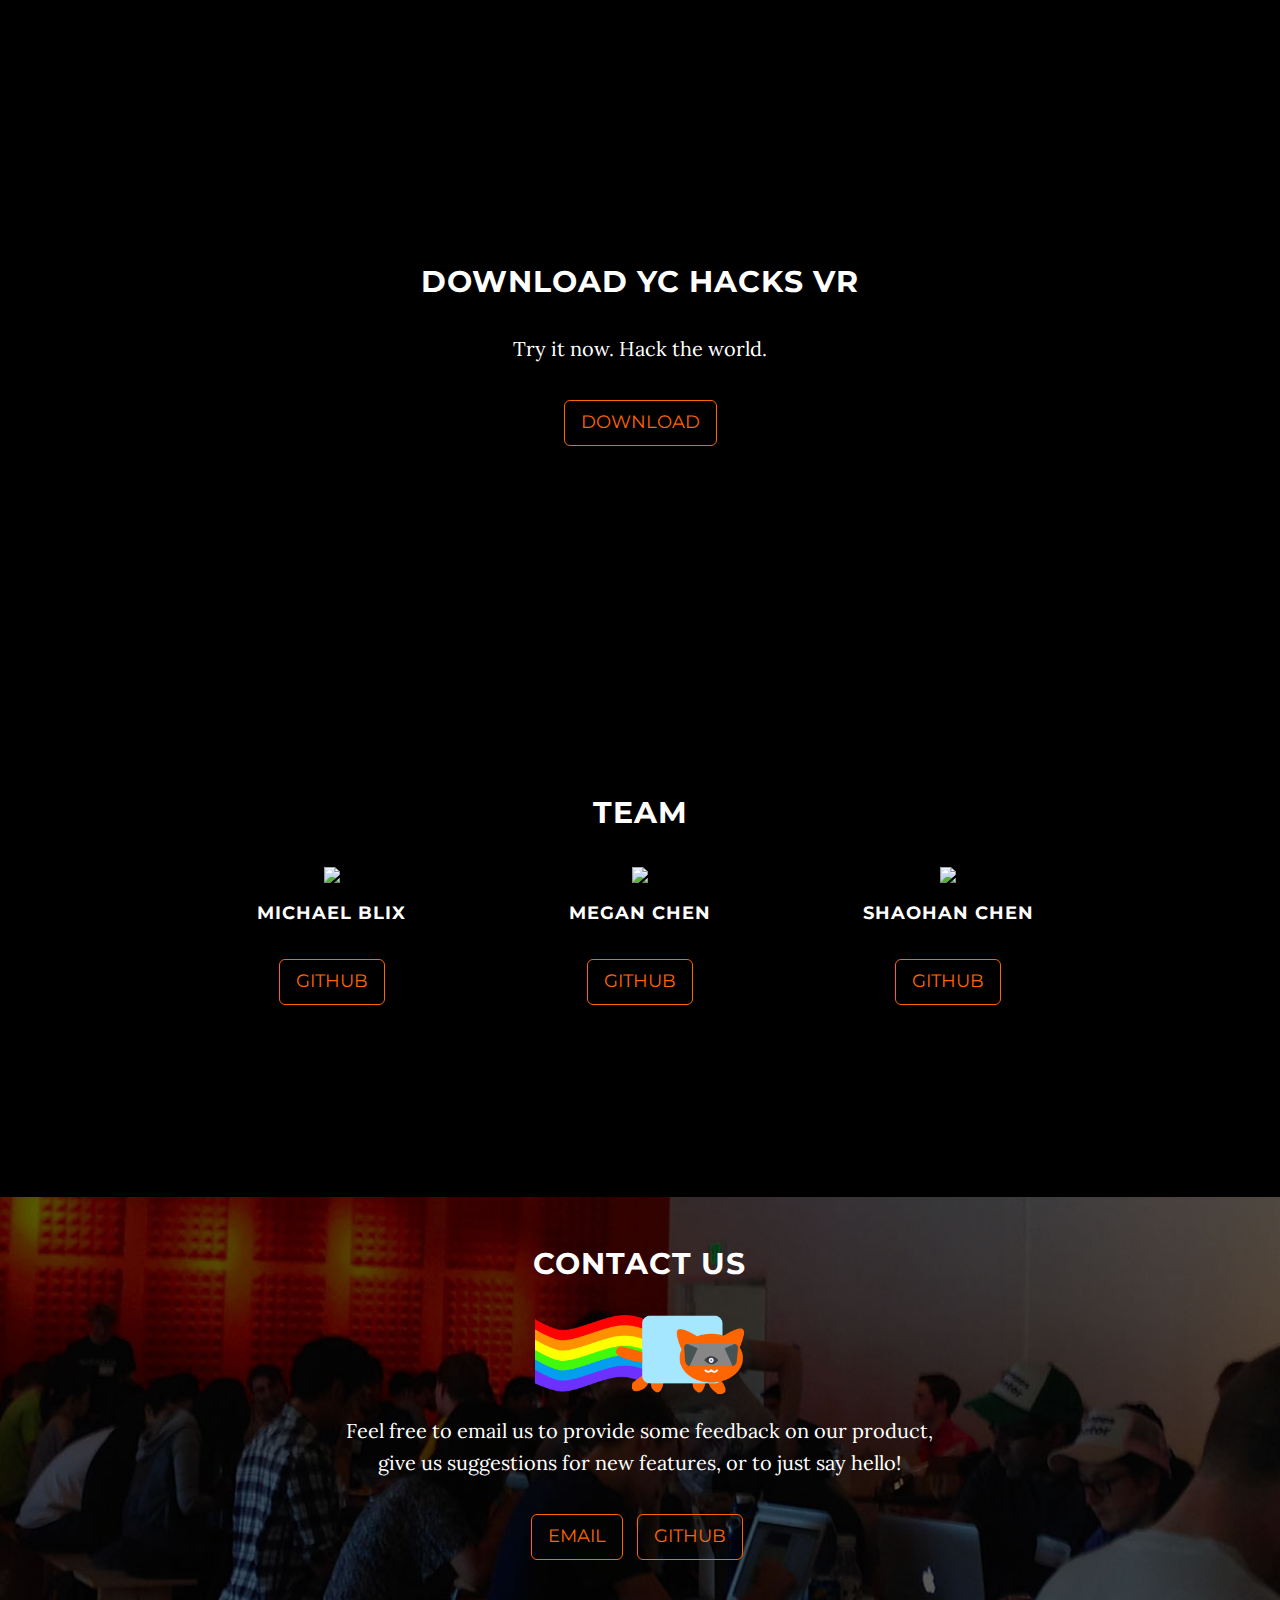
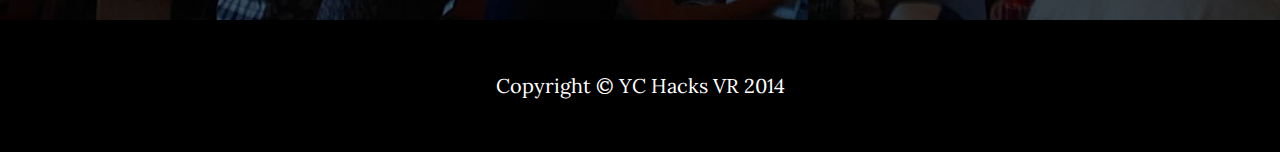
==== commit 4ab6b3ae: "[Modified] wording" ====
--- a/website/index.html
+++ b/website/index.html
@@ -107,7 +107,7 @@
             <div class="container">
                 <div class="col-lg-8 col-lg-offset-2">
                     <h2>Download YC Hacks VR</h2>
-                    <p>Try it now!</p>
+                    <p>Try it now. Hack the world.</p>
                     <a href="#" class="btn btn-default btn-lg">Download</a>
                 </div>
             </div>
@@ -148,22 +148,32 @@
         <div class="row">
             <div class="col-lg-8 col-lg-offset-2">
                 <h2>Contact Us</h2>
-                <span class="light"><img src="../img-logo/nyan-vrcat.png" width="25%"><br /><br />
-                <p>Feel free to email us to provide some feedback on our product, <br />give us suggestions for new features, or to just say hello!</p>
-                <ul class="list-inline banner-social-buttons">
-                    <li>
-                        <a href="mailto:feedback@ychacksvr.com" class="btn btn-default btn-lg"><i class="fa fa-envelope-o fa-fw"></i> <span class="network-name">Email</span></a>
-                    </li>
-                    <li>
-                        <a href="https://github.com/gauss1181/ychacksVR" target="_blank" class="btn btn-default btn-lg"><i class="fa fa-github fa-fw"></i> <span class="network-name">Github</span></a>
-                    </li>
-                </ul>
-            </div>
-        </div>
-    </section>
-
-    <!-- Map Section -->
-<!--     <div id="map"></div> -->
+                <span class="light">
+
+                    <div id="nyan-cat">
+                        <img src="../img-logo/nyan-vrcat.png" width="25%"><br /><br />
+                    </div><!-- nyan-cat -->
+
+                    <p>Feel free to email us to provide some feedback on our product, <br />
+                        give us suggestions for new features, or to just say hello!</p>
+
+                    <ul class="list-inline banner-social-buttons">
+                        <li>
+                            <a href="mailto:feedback@ychacksvr.com" class="btn btn-default btn-lg">
+                                <i class="fa fa-envelope-o fa-fw"></i>
+                                <span class="network-name">Email</span>
+                            </a>
+                        </li>
+                        <li>
+                            <a href="https://github.com/gauss1181/ychacksVR" target="_blank" class="btn btn-default btn-lg">
+                                <i class="fa fa-github fa-fw"></i>
+                                <span class="network-name">Github</span>
+                            </a>
+                        </li>
+                    </ul>
+            </div>
+        </div>
+    </section>
 
     <!-- Footer -->
     <footer>
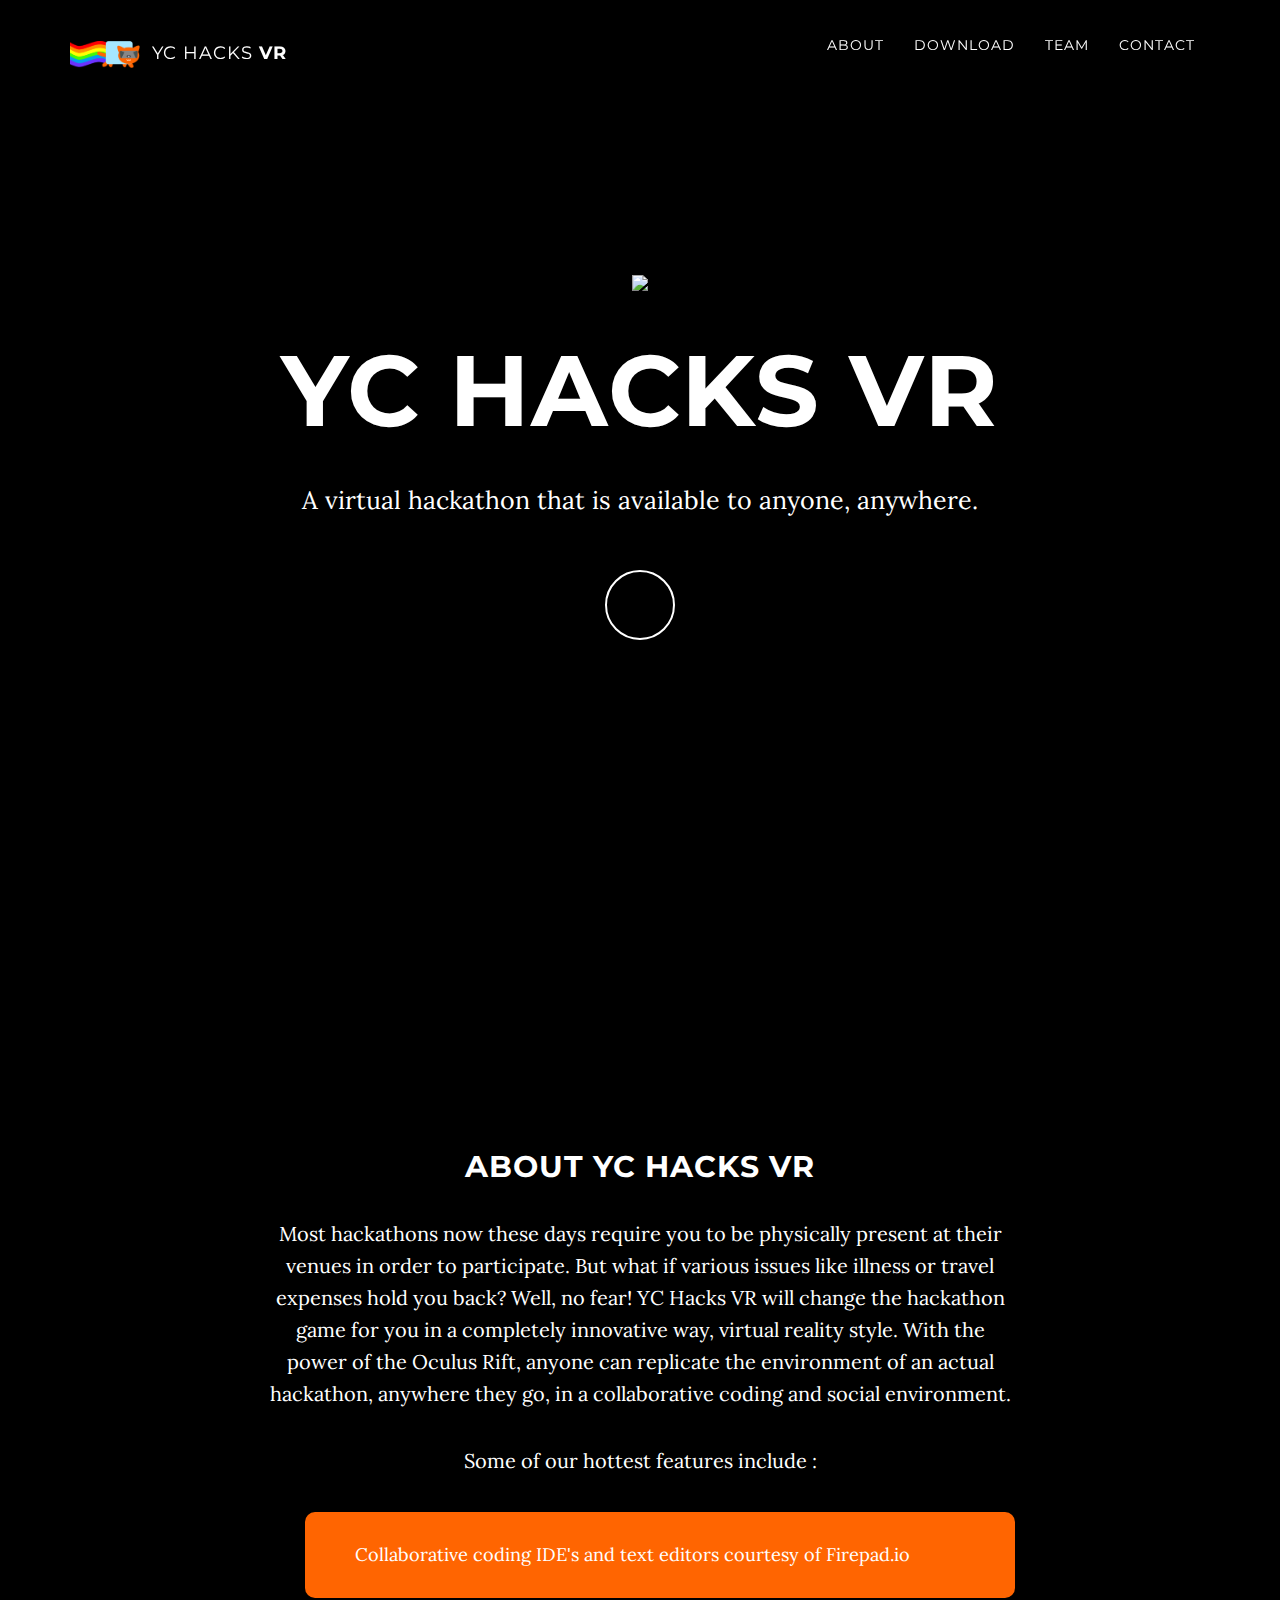
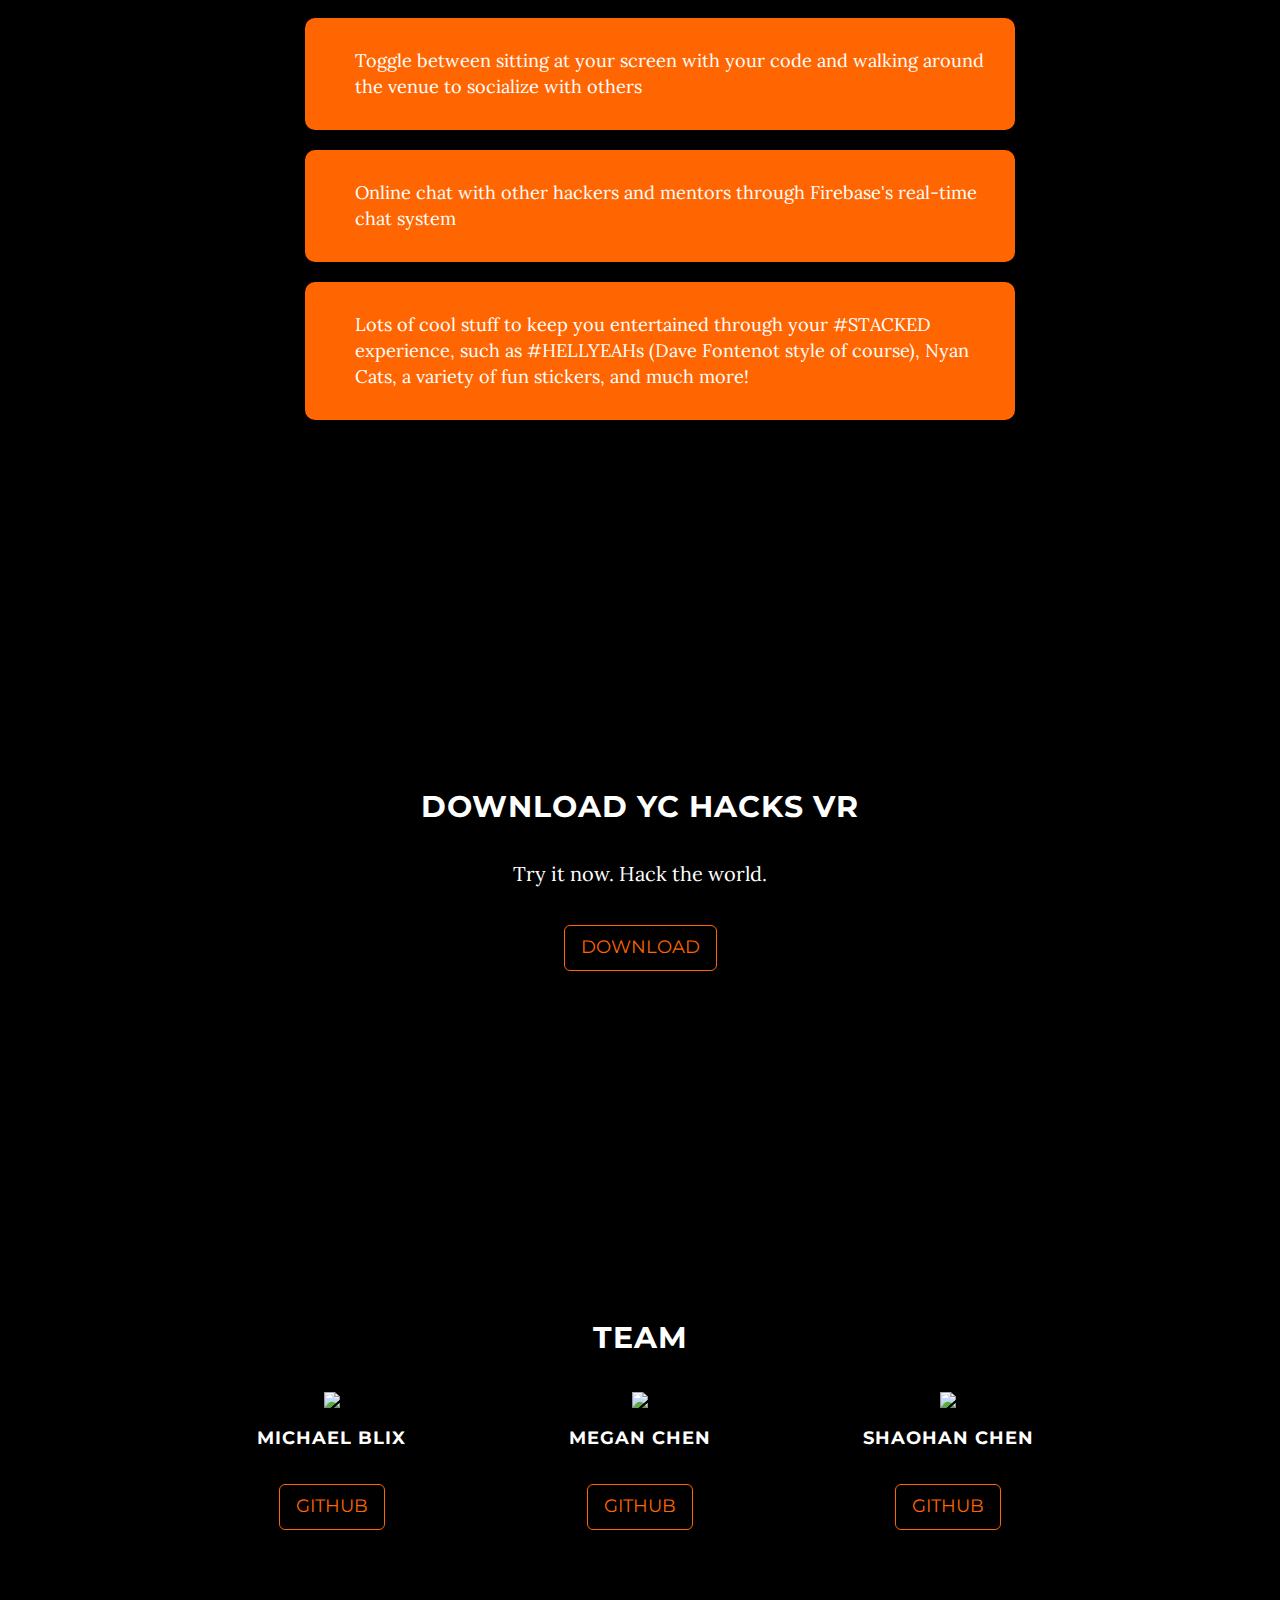
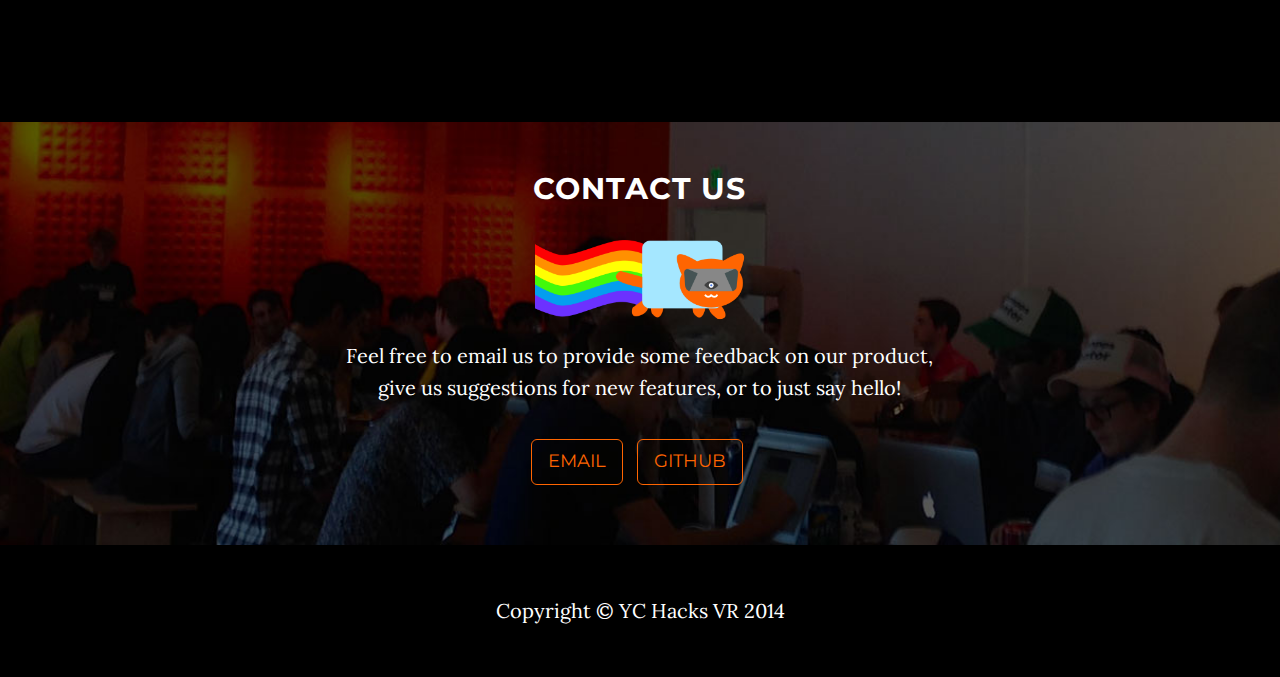
==== commit b2d4f90c: "[Fixed] text-align and layout of feature list" ====
--- a/website/index.html
+++ b/website/index.html
@@ -94,9 +94,14 @@
         <div class="row">
             <div class="col-lg-8 col-lg-offset-2">
                 <h2>About YC Hacks VR</h2>
-                <p>Lorem ipsum dolor sit amet, consectetur adipiscing elit. Pellentesque ultricies libero mauris, et lobortis turpis condimentum ut. <a href="#">URL</a>.</p>
-                <p>Lorem ipsum dolor sit amet, consectetur adipiscing elit. Pellentesque ultricies libero mauris, et lobortis turpis condimentum ut. <a href="#">URL</a>.</p>
-                <p>Lorem ipsum dolor sit amet, consectetur adipiscing elit. Pellentesque ultricies libero mauris, et lobortis turpis condimentum ut. <a href="#">URL</a>.</p>
+                <p>Most hackathons now these days require you to be physically present at their venues in order to participate. But what if various issues like illness or travel expenses hold you back? Well, no fear! YC Hacks VR will change the hackathon game for you in a completely innovative way, virtual reality style. With the power of the Oculus Rift, anyone can replicate the environment of an actual hackathon, anywhere they go, in a collaborative coding and social environment.</p>
+                <p> Some of our hottest features include :</p>
+                <ul id="features">
+                    <li>Collaborative coding IDE's and text editors courtesy of Firepad.io</li>
+                    <li>Toggle between sitting at your screen with your code and walking around the venue to socialize with others</li>
+                    <li>Online chat with other hackers and mentors through Firebase's real-time chat system</li>
+                    <li>Lots of cool stuff to keep you entertained through your #STACKED experience, such as #HELLYEAHs (Dave Fontenot style of course), Nyan Cats, a variety of fun stickers, and much more!</li>
+                </ul>
             </div>
         </div>
     </section>
@@ -108,7 +113,7 @@
                 <div class="col-lg-8 col-lg-offset-2">
                     <h2>Download YC Hacks VR</h2>
                     <p>Try it now. Hack the world.</p>
-                    <a href="#" class="btn btn-default btn-lg">Download</a>
+                    <a href="https://github.com/gauss1181/ychacksVR" class="btn btn-default btn-lg">Download</a>
                 </div>
             </div>
         </div>
--- a/website/css/style.css
+++ b/website/css/style.css
@@ -114,6 +114,26 @@
     background-color: rgba(255,255,255,.3);
 }
 
+#features {
+    text-align: left;
+}
+
+/*#features{
+    padding: 30px 30px 30px 50px;
+    border-radius: 10px;
+    background-color: #F57623;
+}*/
+
+#features li {
+    padding: 30px 30px 30px 50px;
+    margin-bottom: 20px;
+    list-style: none;
+    border-radius: 10px;
+    background-color: #FF6501;
+    font-size: 1.3em;
+}
+
+
 #team {
     padding-bottom: 15% !important;
 }
